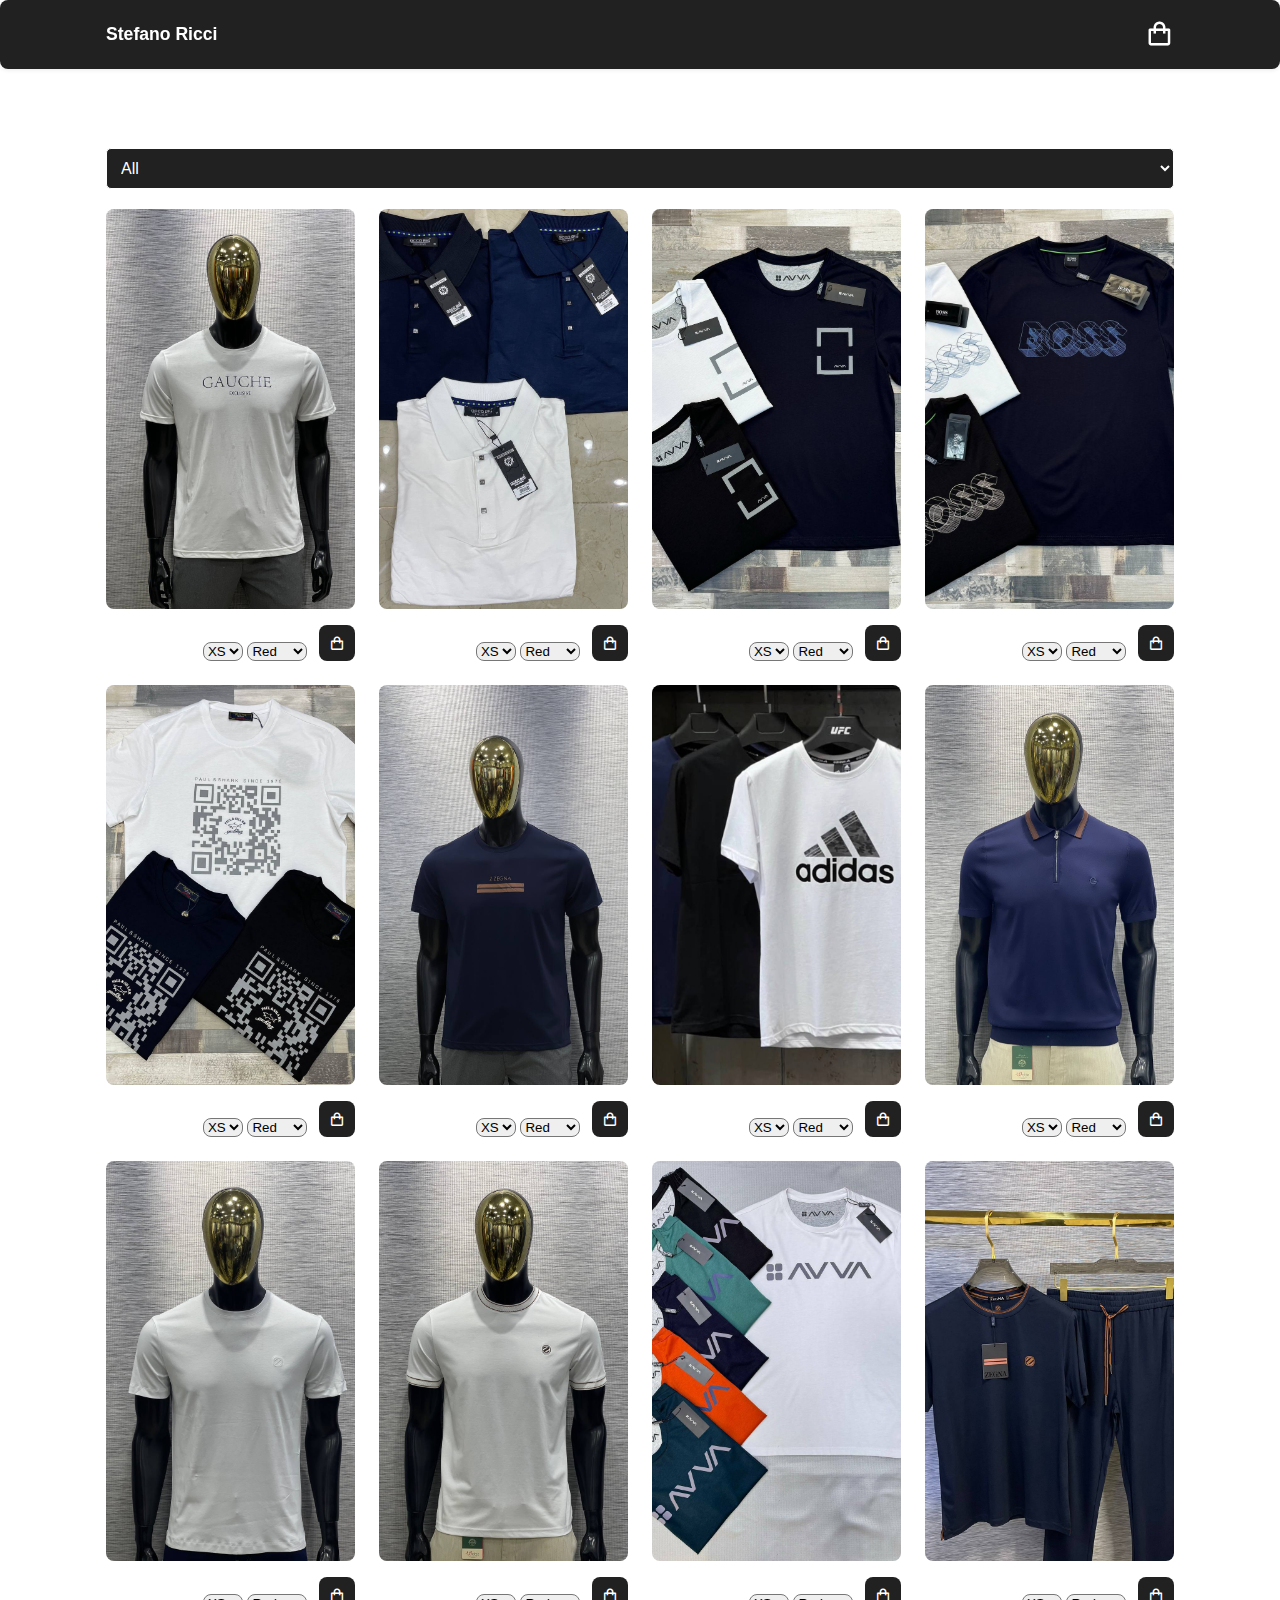
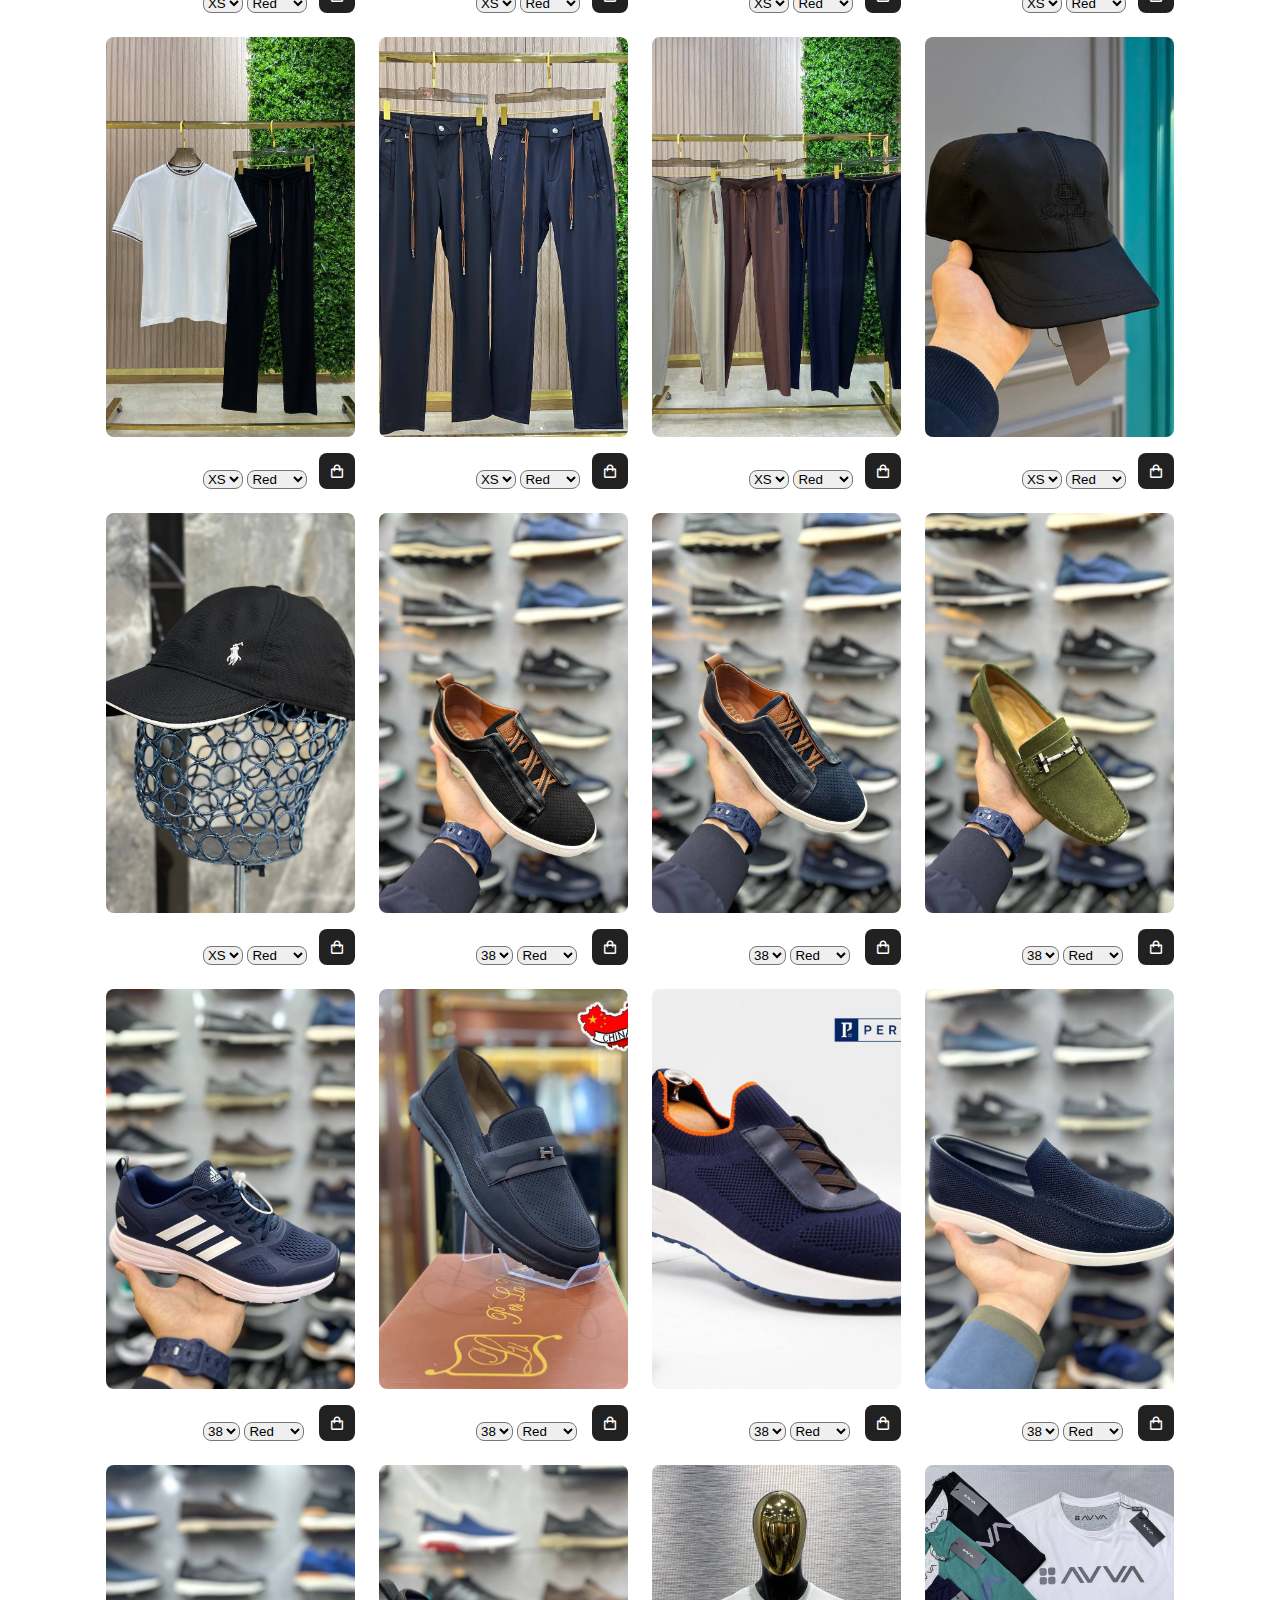
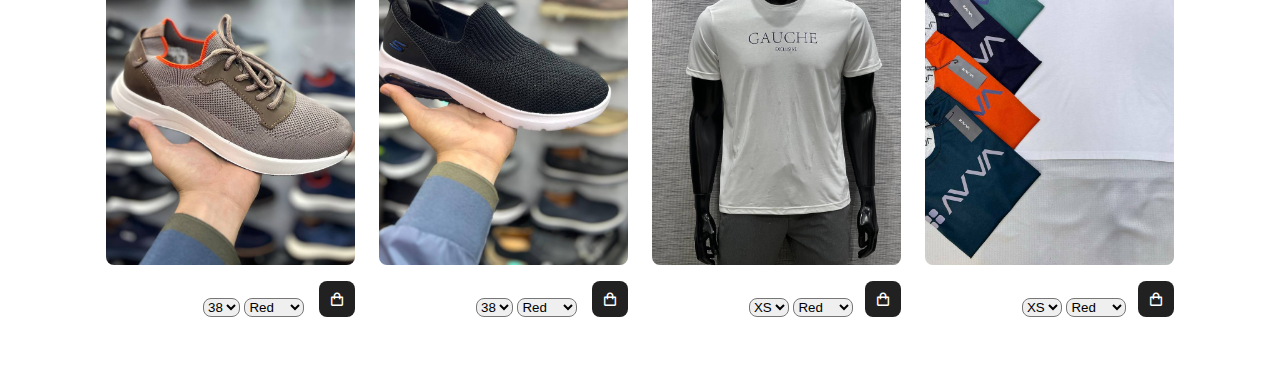
==== index.html @ 88006728 "Update index.html" ====
<!DOCTYPE html>
<html lang="en">
<head>
    <meta charset="UTF-8">
    <meta http-equiv="X-UA-Compatible" content="IE=edge">
    <meta name="viewport" content="width=device-width, initial-scale=1.0">
    <title>Интернет магазин</title>
    <link rel="stylesheet" href="css/style.css">
    <link href='https://unpkg.com/boxicons@2.1.4/css/boxicons.min.css' rel='stylesheet'>
</head>
<body>
    <!-- Header -->
    <header>
        <!-- Nav -->
        <div class="nav container">
            <a href="#" class="logo"><b>Stefano Ricci</b></a>
            <!-- Cart-Icon -->
            <i class='bx bx-shopping-bag' id="cart-icon"></i>
            <!-- Cart -->
            <div class="cart">
                <h2 class="cart-title">Sizning Mahsulotlaringiz</h2>
                <!-- Content -->
                <div class="cart-content">

                </div>
                
                <!-- Total -->
                <div class="total">
                    <div class="total-title">Jami: </div>
                    <div class="total-price">sum 0</div>
                </div>
                <!-- Buy button -->
                <!-- Кнопка "Buy Now" -->
                <button class="btn-buy">Sotib olish</button>

                <!-- HTML-элемент для окна с формой заказа -->
                <div class="order-form">
                    <h2>Order Form</h2>
                    <input type="text" id="name" placeholder="Ism">
                    <input type="email" id="email" placeholder="Tel. nomer">
                    <input type="text" id="address" placeholder="Manzil">
                    <button id="submit-order">Buyurtma berish</button>
                    <button id="close-form">Yopish</button>
                </div>

                <!-- Cart close -->
                <i class='bx bx-x' id="close-cart"></i>
            </div>
        </div>
    </header>
    <!--  Shop  -->
    <section class="shop container">
        <h2 class="section-title">Mahsulotlar</h2>
        <!-- Фильтр товаров -->
        <div class="shop-categories">
            <select id="name-filter">
                <option value="All">All</option>
                <option value="FUTBOLKA">FUTBOLKA</option>
                <option value="DVOYKA">DVOYKA</option>
                <option value="KEPKA">KEPKA</option>
                <option value="TRIKO">TRIKO</option>
                <option value="OBUV">OBUV</option>
                <!-- Add other product names here -->
            </select>
        </div>        
        <!-- Content -->
        <div class="shop-content">
            
            <!-- Box 1 -->
            <div class="product-box" data-name="FUTBOLKA1">
                <img src="img/futbolka1.jpeg" alt="" class="product-img">
                <h2 class="product-title">FUTBOLKA</h2>
                <span class="price">sum 200.000</span>
                <!-- Выбор размера -->
                <select class="size-selector">
                    <option value="XS">XS</option>
                    <option value="S">S</option>
                    <option value="M">M</option>
                    <option value="L">L</option>
                    <option value="XL">XL</option>
                </select>
                <!-- Выбор цвета -->
                <select class="color-selector">
                    <option value="Red">Red</option>
                    <option value="Blue">Blue</option>
                    <option value="Green">Green</option>
                    <option value="Black">Black</option>
                    <!-- Другие цвета -->
                </select>
                <i class='bx bx-shopping-bag add-cart'></i>
            </div>

            
            <!-- Box 2 -->
            <div class="product-box" data-name="FUTBOLKA2">
                <img src="img/futbolka1.1.jpeg" alt="" class="product-img">
                <h2 class="product-title">FUTBOLKA</h2>
                <span class="price">sum 500.000</span>
                <!-- Выбор размера -->
                <select class="size-selector">
                    <option value="XS">XS</option>
                    <option value="S">S</option>
                    <option value="M">M</option>
                    <option value="L">L</option>
                    <option value="XL">XL</option>
                </select>
                <!-- Выбор цвета -->
                <select class="color-selector">
                    <option value="Red">Red</option>
                    <option value="Blue">Blue</option>
                    <option value="Green">Green</option>
                    <option value="Black">Black</option>
                    <!-- Другие цвета -->
                </select>
                <i class='bx bx-shopping-bag add-cart'></i>
            </div>
       
            <!-- Box 3 -->
            <div class="product-box" data-name="FUTBOLKA3">
                <img src="img/futbolka1.2.jpeg" alt="" class="product-img">
                <h2 class="product-title">FUTBOLKA</h2>
                <span class="price">sum 250.000</span>
                <!-- Выбор размера -->
                <select class="size-selector">
                    <option value="XS">XS</option>
                    <option value="S">S</option>
                    <option value="M">M</option>
                    <option value="L">L</option>
                    <option value="XL">XL</option>
                </select>
                <!-- Выбор цвета -->
                <select class="color-selector">
                    <option value="Red">Red</option>
                    <option value="Blue">Blue</option>
                    <option value="Green">Green</option>
                    <option value="Black">Black</option>
                    <!-- Другие цвета -->
                </select>
                <i class='bx bx-shopping-bag add-cart'></i>
            </div>
          
            <!-- Box 4 -->
            <div class="product-box" data-name="FUTBOLKA4">
                <img src="img/futbolka1.3.jpeg" alt="" class="product-img">
                <h2 class="product-title">FUTBOLKA</h2>
                <span class="price">sum 620.000</span>
                <!-- Выбор размера -->
                <select class="size-selector">
                    <option value="XS">XS</option>
                    <option value="S">S</option>
                    <option value="M">M</option>
                    <option value="L">L</option>
                    <option value="XL">XL</option>
                </select>
                <!-- Выбор цвета -->
                <select class="color-selector">
                    <option value="Red">Red</option>
                    <option value="Blue">Blue</option>
                    <option value="Green">Green</option>
                    <option value="Black">Black</option>
                    <!-- Другие цвета -->
                </select>
                <i class='bx bx-shopping-bag add-cart'></i>
            </div>
      
            <!-- Box 5 -->
            <div class="product-box" data-name="FUTBOLKA5">
                <img src="img/futbolka1.4.jpeg" alt="" class="product-img">
                <h2 class="product-title">FUTBOLKA</h2>
                <span class="price">sum 450.000</span>
                <!-- Выбор размера -->
                <select class="size-selector">
                    <option value="XS">XS</option>
                    <option value="S">S</option>
                    <option value="M">M</option>
                    <option value="L">L</option>
                    <option value="XL">XL</option>
                </select>
                <!-- Выбор цвета -->
                <select class="color-selector">
                    <option value="Red">Red</option>
                    <option value="Blue">Blue</option>
                    <option value="Green">Green</option>
                    <option value="Black">Black</option>
                    <!-- Другие цвета -->
                </select>
                <i class='bx bx-shopping-bag add-cart'></i>
            </div>

            <!-- Box 6 -->
            <div class="product-box" data-name="FUTBOLKA6">
                <img src="img/futbolka1.5.jpeg" alt="" class="product-img">
                <h2 class="product-title">FUTBOLKA</h2>
                <span class="price">sum 250.000</span>
                <!-- Выбор размера -->
                <select class="size-selector">
                    <option value="XS">XS</option>
                    <option value="S">S</option>
                    <option value="M">M</option>
                    <option value="L">L</option>
                    <option value="XL">XL</option>
                </select>
                <!-- Выбор цвета -->
                <select class="color-selector">
                    <option value="Red">Red</option>
                    <option value="Blue">Blue</option>
                    <option value="Green">Green</option>
                    <option value="Black">Black</option>
                    <!-- Другие цвета -->
                </select>
                <i class='bx bx-shopping-bag add-cart'></i>
            </div>

            <!-- Box 7 -->
            <div class="product-box" data-name="FUTBOLKA7">
                <img src="img/futbolka1.6.jpeg" alt="" class="product-img">
                <h2 class="product-title">FUTBOLKA</h2>
                <span class="price">sum 250.000</span>
                <!-- Выбор размера -->
                <select class="size-selector">
                    <option value="XS">XS</option>
                    <option value="S">S</option>
                    <option value="M">M</option>
                    <option value="L">L</option>
                    <option value="XL">XL</option>
                </select>
                <!-- Выбор цвета -->
                <select class="color-selector">
                    <option value="Red">Red</option>
                    <option value="Blue">Blue</option>
                    <option value="Green">Green</option>
                    <option value="Black">Black</option>
                    <!-- Другие цвета -->
                </select>
                <i class='bx bx-shopping-bag add-cart'></i>
            </div>

            <!-- Box 8 -->
            <div class="product-box" data-name="FUTBOLKA8">
                <img src="img/futbolka1.7.jpeg" alt="" class="product-img">
                <h2 class="product-title">FUTBOLKA</h2>
                <span class="price">sum 250.000</span>
                <!-- Выбор размера -->
                <select class="size-selector">
                    <option value="XS">XS</option>
                    <option value="S">S</option>
                    <option value="M">M</option>
                    <option value="L">L</option>
                    <option value="XL">XL</option>
                </select>
                <!-- Выбор цвета -->
                <select class="color-selector">
                    <option value="Red">Red</option>
                    <option value="Blue">Blue</option>
                    <option value="Green">Green</option>
                    <option value="Black">Black</option>
                    <!-- Другие цвета -->
                </select>
                <i class='bx bx-shopping-bag add-cart'></i>
            </div>
            
            <!-- Box 9 -->
            <div class="product-box" data-name="FUTBOLKA9">
                <img src="img/futbolka1.8.jpeg" alt="" class="product-img">
                <h2 class="product-title">DVOYKA</h2>
                <span class="price">sum 250.000</span>
                <!-- Выбор размера -->
                <select class="size-selector">
                    <option value="XS">XS</option>
                    <option value="S">S</option>
                    <option value="M">M</option>
                    <option value="L">L</option>
                    <option value="XL">XL</option>
                </select>
                <!-- Выбор цвета -->
                <select class="color-selector">
                    <option value="Red">Red</option>
                    <option value="Blue">Blue</option>
                    <option value="Green">Green</option>
                    <option value="Black">Black</option>
                    <!-- Другие цвета -->
                </select>
                <i class='bx bx-shopping-bag add-cart'></i>
            </div>
            
            <!-- Box 10 -->
            <div class="product-box" data-name="FUTBOLKA10">
                <img src="img/futbolka1.9.jpeg" alt="" class="product-img">
                <h2 class="product-title">FUTBOLKA</h2>
                <span class="price">sum 250.000</span>
                <!-- Выбор размера -->
                <select class="size-selector">
                    <option value="XS">XS</option>
                    <option value="S">S</option>
                    <option value="M">M</option>
                    <option value="L">L</option>
                    <option value="XL">XL</option>
                </select>
                <!-- Выбор цвета -->
                <select class="color-selector">
                    <option value="Red">Red</option>
                    <option value="Blue">Blue</option>
                    <option value="Green">Green</option>
                    <option value="Black">Black</option>
                    <!-- Другие цвета -->
                </select>
                <i class='bx bx-shopping-bag add-cart'></i>
            </div>
            
            <!-- Box 11 -->
            <div class="product-box" data-name="FUTBOLKA11">
                <img src="img/futbolka10.jpeg" alt="" class="product-img">
                <h2 class="product-title">FUTBOLKA</h2>
                <span class="price">sum 250.000</span>
                <!-- Выбор размера -->
                <select class="size-selector">
                    <option value="XS">XS</option>
                    <option value="S">S</option>
                    <option value="M">M</option>
                    <option value="L">L</option>
                    <option value="XL">XL</option>
                </select>
                <!-- Выбор цвета -->
                <select class="color-selector">
                    <option value="Red">Red</option>
                    <option value="Blue">Blue</option>
                    <option value="Green">Green</option>
                    <option value="Black">Black</option>
                    <!-- Другие цвета -->
                </select>
                <i class='bx bx-shopping-bag add-cart'></i>
            </div>
            
            <!-- Box 12 -->
            <div class="product-box" data-name="DVOYKA1">
                <img src="img/dvoyka1.1.jpeg" alt="" class="product-img">
                <h2 class="product-title">DVOYKA</h2>
                <span class="price">sum 250.000</span>
                <!-- Выбор размера -->
                <select class="size-selector">
                    <option value="XS">XS</option>
                    <option value="S">S</option>
                    <option value="M">M</option>
                    <option value="L">L</option>
                    <option value="XL">XL</option>
                </select>
                <!-- Выбор цвета -->
                <select class="color-selector">
                    <option value="Red">Red</option>
                    <option value="Blue">Blue</option>
                    <option value="Green">Green</option>
                    <option value="Black">Black</option>
                    <!-- Другие цвета -->
                </select>
                <i class='bx bx-shopping-bag add-cart'></i>
            </div>
            
            <!-- Box 13 -->
            <div class="product-box" data-name="DVOYKA2">
                <img src="img/dvoyka1.jpeg" alt="" class="product-img">
                <h2 class="product-title">DVOYKA</h2>
                <span class="price">sum 250.000</span>
                <!-- Выбор размера -->
                <select class="size-selector">
                    <option value="XS">XS</option>
                    <option value="S">S</option>
                    <option value="M">M</option>
                    <option value="L">L</option>
                    <option value="XL">XL</option>
                </select>
                <!-- Выбор цвета -->
                <select class="color-selector">
                    <option value="Red">Red</option>
                    <option value="Blue">Blue</option>
                    <option value="Green">Green</option>
                    <option value="Black">Black</option>
                    <!-- Другие цвета -->
                </select>
                <i class='bx bx-shopping-bag add-cart'></i>
            </div>
            
            <!-- Box 14 -->
            <div class="product-box" data-name="TRIKO1">
                <img src="img/triko1.1.jpeg" alt="" class="product-img">
                <h2 class="product-title">TRIKO</h2>
                <span class="price">sum 250.000</span>
                <!-- Выбор размера -->
                <select class="size-selector">
                    <option value="XS">XS</option>
                    <option value="S">S</option>
                    <option value="M">M</option>
                    <option value="L">L</option>
                    <option value="XL">XL</option>
                </select>
                <!-- Выбор цвета -->
                <select class="color-selector">
                    <option value="Red">Red</option>
                    <option value="Blue">Blue</option>
                    <option value="Green">Green</option>
                    <option value="Black">Black</option>
                    <!-- Другие цвета -->
                </select>
                <i class='bx bx-shopping-bag add-cart'></i>
            </div>
            
            <!-- Box 15 -->
            <div class="product-box" data-name="TRIKO2">
                <img src="img/triko1.jpeg" alt="" class="product-img">
                <h2 class="product-title">TRIKO</h2>
                <span class="price">sum 250.000</span>
                <!-- Выбор размера -->
                <select class="size-selector">
                    <option value="XS">XS</option>
                    <option value="S">S</option>
                    <option value="M">M</option>
                    <option value="L">L</option>
                    <option value="XL">XL</option>
                </select>
                <!-- Выбор цвета -->
                <select class="color-selector">
                    <option value="Red">Red</option>
                    <option value="Blue">Blue</option>
                    <option value="Green">Green</option>
                    <option value="Black">Black</option>
                    <!-- Другие цвета -->
                </select>
                <i class='bx bx-shopping-bag add-cart'></i>
            </div>
            
            <!-- Box 16 -->
            <div class="product-box" data-name="KEPKA1">
                <img src="img/kepka1.1.jpeg" alt="" class="product-img">
                <h2 class="product-title">KEPKA</h2>
                <span class="price">sum 250.000</span>
                <!-- Выбор размера -->
                <select class="size-selector">
                    <option value="XS">XS</option>
                    <option value="S">S</option>
                    <option value="M">M</option>
                    <option value="L">L</option>
                    <option value="XL">XL</option>
                </select>
                <!-- Выбор цвета -->
                <select class="color-selector">
                    <option value="Red">Red</option>
                    <option value="Blue">Blue</option>
                    <option value="Green">Green</option>
                    <option value="Black">Black</option>
                    <!-- Другие цвета -->
                </select>
                <i class='bx bx-shopping-bag add-cart'></i>
            </div>
            
            <!-- Box 17 -->
            <div class="product-box" data-name="KEPKA2">
                <img src="img/kepka1.jpeg" alt="" class="product-img">
                <h2 class="product-title">KEPKA</h2>
                <span class="price">sum 250.000</span>
                <!-- Выбор размера -->
                <select class="size-selector">
                    <option value="XS">XS</option>
                    <option value="S">S</option>
                    <option value="M">M</option>
                    <option value="L">L</option>
                    <option value="XL">XL</option>
                </select>
                <!-- Выбор цвета -->
                <select class="color-selector">
                    <option value="Red">Red</option>
                    <option value="Blue">Blue</option>
                    <option value="Green">Green</option>
                    <option value="Black">Black</option>
                    <!-- Другие цвета -->
                </select>
                <i class='bx bx-shopping-bag add-cart'></i>
            </div>

            <!-- Box 18 -->
            <div class="product-box" data-name="OBUV1">
                <img src="img/obuv1.1.jpeg" alt="" class="product-img">
                <h2 class="product-title">OBUV</h2>
                <span class="price">sum 250.000</span>
                <!-- Выбор размера -->
                <select class="size-selector">
                    <option value="XS">38</option>
                    <option value="S">39</option>
                    <option value="M">40</option>
                    <option value="L">42</option>
                    <option value="XL">41</option>
                </select>
                <!-- Выбор цвета -->
                <select class="color-selector">
                    <option value="Red">Red</option>
                    <option value="Blue">Blue</option>
                    <option value="Green">Green</option>
                    <option value="Black">Black</option>
                    <!-- Другие цвета -->
                </select>
                <i class='bx bx-shopping-bag add-cart'></i>
            </div>

            <!-- Box 19 -->
            <div class="product-box" data-name="OBUV2">
                <img src="img/obuv1.2.jpeg" alt="" class="product-img">
                <h2 class="product-title">OBUV</h2>
                <span class="price">sum 250.000</span>
                <!-- Выбор размера -->
                <select class="size-selector">
                    <option value="XS">38</option>
                    <option value="S">39</option>
                    <option value="M">40</option>
                    <option value="L">42</option>
                    <option value="XL">41</option>
                </select>
                <!-- Выбор цвета -->
                <select class="color-selector">
                    <option value="Red">Red</option>
                    <option value="Blue">Blue</option>
                    <option value="Green">Green</option>
                    <option value="Black">Black</option>
                    <!-- Другие цвета -->
                </select>
                <i class='bx bx-shopping-bag add-cart'></i>
            </div>

            <!-- Box 20 -->
            <div class="product-box" data-name="OBUV3">
                <img src="img/obuv1.3.jpeg" alt="" class="product-img">
                <h2 class="product-title">OBUV</h2>
                <span class="price">sum 250.000</span>
                <!-- Выбор размера -->
                <select class="size-selector">
                    <option value="XS">38</option>
                    <option value="S">39</option>
                    <option value="M">40</option>
                    <option value="L">42</option>
                    <option value="XL">41</option>
                </select>
                <!-- Выбор цвета -->
                <select class="color-selector">
                    <option value="Red">Red</option>
                    <option value="Blue">Blue</option>
                    <option value="Green">Green</option>
                    <option value="Black">Black</option>
                    <!-- Другие цвета -->
                </select>
                <i class='bx bx-shopping-bag add-cart'></i>
            </div>

            <!-- Box 21 -->
            <div class="product-box" data-name="OBUV4">
                <img src="img/obuv1.4.jpeg" alt="" class="product-img">
                <h2 class="product-title">OBUV</h2>
                <span class="price">sum 250.000</span>
                <!-- Выбор размера -->
                <select class="size-selector">
                    <option value="XS">38</option>
                    <option value="S">39</option>
                    <option value="M">40</option>
                    <option value="L">42</option>
                    <option value="XL">41</option>
                </select>
                <!-- Выбор цвета -->
                <select class="color-selector">
                    <option value="Red">Red</option>
                    <option value="Blue">Blue</option>
                    <option value="Green">Green</option>
                    <option value="Black">Black</option>
                    <!-- Другие цвета -->
                </select>
                <i class='bx bx-shopping-bag add-cart'></i>
            </div>

            <!-- Box 22 -->
            <div class="product-box" data-name="OBUV5">
                <img src="img/obuv1.5.jpeg" alt="" class="product-img">
                <h2 class="product-title">OBUV</h2>
                <span class="price">sum 250.000</span>
                <!-- Выбор размера -->
                <select class="size-selector">
                    <option value="XS">38</option>
                    <option value="S">39</option>
                    <option value="M">40</option>
                    <option value="L">42</option>
                    <option value="XL">41</option>
                </select>
                <!-- Выбор цвета -->
                <select class="color-selector">
                    <option value="Red">Red</option>
                    <option value="Blue">Blue</option>
                    <option value="Green">Green</option>
                    <option value="Black">Black</option>
                    <!-- Другие цвета -->
                </select>
                <i class='bx bx-shopping-bag add-cart'></i>
            </div>

            <!-- Box 23 -->
            <div class="product-box" data-name="OBUV6">
                <img src="img/obuv1.6.jpeg" alt="" class="product-img">
                <h2 class="product-title">OBUV</h2>
                <span class="price">sum 250.000</span>
                <!-- Выбор размера -->
                <select class="size-selector">
                    <option value="XS">38</option>
                    <option value="S">39</option>
                    <option value="M">40</option>
                    <option value="L">42</option>
                    <option value="XL">41</option>
                </select>
                <!-- Выбор цвета -->
                <select class="color-selector">
                    <option value="Red">Red</option>
                    <option value="Blue">Blue</option>
                    <option value="Green">Green</option>
                    <option value="Black">Black</option>
                    <!-- Другие цвета -->
                </select>
                <i class='bx bx-shopping-bag add-cart'></i>
            </div>

            <!-- Box 24 -->
            <div class="product-box" data-name="OBUV7">
                <img src="img/obuv1.7.jpeg" alt="" class="product-img">
                <h2 class="product-title">OBUV</h2>
                <span class="price">sum 250.000</span>
                <!-- Выбор размера -->
                <select class="size-selector">
                    <option value="XS">38</option>
                    <option value="S">39</option>
                    <option value="M">40</option>
                    <option value="L">42</option>
                    <option value="XL">41</option>
                </select>
                <!-- Выбор цвета -->
                <select class="color-selector">
                    <option value="Red">Red</option>
                    <option value="Blue">Blue</option>
                    <option value="Green">Green</option>
                    <option value="Black">Black</option>
                    <!-- Другие цвета -->
                </select>
                <i class='bx bx-shopping-bag add-cart'></i>
            </div>

            <!-- Box 25 -->
            <div class="product-box" data-name="OBUV8">
                <img src="img/obuv1.8.jpeg" alt="" class="product-img">
                <h2 class="product-title">OBUV</h2>
                <span class="price">sum 250.000</span>
                <!-- Выбор размера -->
                <select class="size-selector">
                    <option value="XS">38</option>
                    <option value="S">39</option>
                    <option value="M">40</option>
                    <option value="L">42</option>
                    <option value="XL">41</option>
                </select>
                <!-- Выбор цвета -->
                <select class="color-selector">
                    <option value="Red">Red</option>
                    <option value="Blue">Blue</option>
                    <option value="Green">Green</option>
                    <option value="Black">Black</option>
                    <!-- Другие цвета -->
                </select>
                <i class='bx bx-shopping-bag add-cart'></i>
            </div>

            <!-- Box 26 -->
            <div class="product-box" data-name="OBUV9">
                <img src="img/obuv1.9.jpeg" alt="" class="product-img">
                <h2 class="product-title">OBUV</h2>
                <span class="price">sum 250.000</span>
                <!-- Выбор размера -->
                <select class="size-selector">
                    <option value="XS">38</option>
                    <option value="S">39</option>
                    <option value="M">40</option>
                    <option value="L">42</option>
                    <option value="XL">41</option>
                </select>
                <!-- Выбор цвета -->
                <select class="color-selector">
                    <option value="Red">Red</option>
                    <option value="Blue">Blue</option>
                    <option value="Green">Green</option>
                    <option value="Black">Black</option>
                    <!-- Другие цвета -->
                </select>
                <i class='bx bx-shopping-bag add-cart'></i>
            </div>

            <!-- Box 27 -->
            <div class="product-box" data-name="FUTBOLKA11">
                <img src="img/futbolka1.jpeg" alt="" class="product-img">
                <h2 class="product-title">FUTBOLKA</h2>
                <span class="price">sum 250.000</span>
                <!-- Выбор размера -->
                <select class="size-selector">
                    <option value="XS">XS</option>
                    <option value="S">S</option>
                    <option value="M">M</option>
                    <option value="L">L</option>
                    <option value="XL">XL</option>
                </select>
                <!-- Выбор цвета -->
                <select class="color-selector">
                    <option value="Red">Red</option>
                    <option value="Blue">Blue</option>
                    <option value="Green">Green</option>
                    <option value="Black">Black</option>
                    <!-- Другие цвета -->
                </select>
                <i class='bx bx-shopping-bag add-cart'></i>
            </div>

            <!-- Box 28 -->
            <div class="product-box" data-name="FUTBOLKA12">
                <img src="img/futbolka10.jpeg" alt="" class="product-img">
                <h2 class="product-title">FUTBOLKA</h2>
                <span class="price">sum 250.000</span>
                <!-- Выбор размера -->
                <select class="size-selector">
                    <option value="XS">XS</option>
                    <option value="S">S</option>
                    <option value="M">M</option>
                    <option value="L">L</option>
                    <option value="XL">XL</option>
                </select>
                <!-- Выбор цвета -->
                <select class="color-selector">
                    <option value="Red">Red</option>
                    <option value="Blue">Blue</option>
                    <option value="Green">Green</option>
                    <option value="Black">Black</option>
                    <!-- Другие цвета -->
                </select>
                <i class='bx bx-shopping-bag add-cart'></i>
            </div>
   
        </div>
    </section>

    <script src="https://telegram.org/js/telegram-web-app.js"></script>

    <!-- Link To JS -->
    <script src="main.js"></script>

</body>
</html>
---- css/style.css ----
* {
    font-family: Arial, Helvetica, sans-serif;
    margin: 0;
    padding: 0;
    scroll-padding-top: 2rem;
    scroll-behavior: smooth;
    box-sizing: border-box;
    list-style: none;
    text-decoration: none;
    border-radius: 8px;
}

:root {
    --tg-theme-button-color: #aaaaaa;
    --tg-theme-text-color: #ffffff;
    --tg-theme-bg-color: #212121;
}

img {
    max-width: 100%;
}
.shop-content img {
    width: 100%; /* Ширина занимает всю доступную ширину блока */
    height: 400px; /* Задаем фиксированную высоту, например, 200px */
    object-fit: cover; /* Обрезаем изображения по размеру блока */
}

body {
    color: var(--tg-theme-text-color);
}

.container {
    max-width: 1068px;
    margin: auto;
    width: 100%;
}

section {
    padding: 4rem 0 3rem;
}

/* Header */
header {
    position: fixed;
    top: 0;
    left: 0;
    width: 100%;
    background: var(--tg-theme-bg-color);
    box-shadow: 0 1px 4px hsl(0 4% 15% / 10%);
    z-index: 100;
}

.nav {
    display: flex;
    align-items: center;
    justify-content: space-between;
    padding: 20px 0;
}

.logo {
    font-size: 1.1rem;
    color: var(--tg-theme-text-color);
    font-weight: 400;
}

#cart-icon {
    font-size: 1.8rem;
    cursor: pointer;
}

/* Cart */
.cart {
    position: fixed;
    top: 0;
    right: -100%;
    width: 360px;
    min-height: 100vh;
    padding: 20px;
    background: var(--tg-theme-bg-color);
    box-shadow: -2px 0 4px hsl(0 4% 15% / 10%);
    transition: 0.3s;
    overflow-x: scroll;
}

/* Стили для скроллбара */
.cart-content {
    max-height: 500px; /* Максимальная высота для отображения скролла */
    /* Показывать вертикальный скролл при необходимости */
    overflow-y: scroll; 
    /* Скрытие стандартного скроллбара */
    scrollbar-width: none; /* Устанавливаем тонкий скроллбар */
    -ms-overflow-style: none; /* Устанавливаем стиль скроллбара для IE/Edge */
}

/* Стили для скроллбара в веб-китах (Chrome, Safari) */
.cart-content::-webkit-scrollbar {
    width: 5px; /* Устанавливаем ширину скроллбара */
}

/* Стили для трека скроллбара в веб-китах */
.cart-content::-webkit-scrollbar-track {
    background: transparent; /* Устанавливаем прозрачный фон для трека скроллбара */
}

/* Стили для ползунка скроллбара в веб-китах */
.cart-content::-webkit-scrollbar-thumb {
    background-color: var(--tg-theme-bg-color); /* Цвет ползунка скроллбара */
    border-radius: 8px; /* Радиус скругления углов ползунка */
}


.cart.active {
    right: 0;
}

.cart-title {
    text-align: center;
    font-size: 1.5rem;
    font-weight: 600;
    margin-top: 2rem;
    border-bottom: 1px solid var(--tg-theme-text-color);
    padding-bottom: 0.5rem;
}

.cart-box {
    display: grid;
    grid-template-columns: 40% 50% 18%;
    align-items: center;
    gap: 1rem;
    margin-top: 1rem;
    margin-right: 3rem;
}

.cart-img {
    width: 100px;
    height: 100px;
    object-fit: contain;
}

.detail-box {
    display: grid;
    row-gap: 0.5rem;
}

.cart-product-title {
    font-size: 1rem;
    text-transform: uppercase;
}

.cart-price {
    font-weight: 500;
}

.cart-quantity {
    border: 1px solid var(--tg-theme-text-color);
    border-radius: 8px;
    outline-color: var(--tg-theme-button-color);
    width: 2.4rem;
    text-align: center;
    font-size: 1rem;
}

.cart-remove {
    font-size: 24px;
    color: var(--tg-theme-text-color);
    cursor: pointer;
}

.total {
    display: flex;
    justify-content: flex-end;
    margin-top: 1.5rem;
    border-top: 1px solid var(--tg-theme-text-color);
    padding-right: 0.5rem;
    padding-top: 0.5rem;
}

.total-title {
    font-size: 1rem;
    font-weight: 600;
}

.total-price {
    margin-left: 0.5rem;
}

.btn-buy {
    display: flex;
    margin: 1.5rem auto 0 auto;
    padding: 12px 20px;
    border: 1 solid var(--tg-theme-button-color);
    background: var(--tg-theme-button-color);
    color: var(--tg-theme-text-color);
    font-size: 1rem;
    font-weight: 500;
    cursor: pointer;
    border-radius: 8px;
}

.btn-buy:hover {
    background: var(--tg-theme-bg-color);
}

#close-cart {
    position: absolute;
    top: 1rem;
    right: 0.8rem;
    font-size: 2rem;
    color: var(--tg-theme-text-color);
    cursor: pointer;
}

.section-title {
    color: var(--tg-theme-text-color);
    font-size: 1.5rem;
    font-weight: 600;
    text-align: center;
    margin-bottom: 1.5rem;
}

.shop {
    margin-top: 2rem;
}

.shop-container img {
    width: 100%;
    height: 300px;
    object-fit: cover;
}
.shop-categories {
    margin-bottom: 20px;
}

.shop-categories select {
    padding: 10px;
    font-size: 16px;
    border: 1px solid var(--tg-theme-text-color);
    border-radius: 5px;
    background-color: var(--tg-theme-bg-color);
    color: var(--tg-theme-text-color);
    outline: none;
    width: 100%;
}

.shop-categories select:hover,
.shop-categories select:focus {
    border-color: var(--tg-theme-text-color);
}


/* Shop Content */
.shop-content {
    display: grid;
    grid-template-columns: repeat(auto-fit, minmax(220px, auto));
    gap: 1.5rem;
}

.product-box {
    position: relative;
    color: var(--tg-theme-text-color);
}

.product-box:hover {
    border: 1px solid var(--tg-theme-text-color);
    transition: 0.4s;
    border-radius: 8px;
    box-shadow: 0px 0px 10px 0px var(--tg-theme-bg-color);
}

.product-img {
    width: 100%;
    height: auto;
    margin-bottom: 0.5rem;
}

.product-title {
    font-size: 1.1rem;
    font-weight: 600;
    text-transform: uppercase;
}

.price {
    font-weight: 500;
}

.add-cart {
    position: absolute;
    bottom: 0;
    right: 0;
    background: var(--tg-theme-bg-color);
    color: var(--tg-theme-text-color);
    padding: 10px;
    cursor: pointer;
}

.add-cart:hover {
    background: hsl(249, 32%, 17%);
}

/* Order Form */
.order-form {
    display: none;
    width: 90%;
    position: absolute;
    top: 50%;
    left: 50%;
    transform: translate(-50%, -50%);
    background-color: var(--tg-theme-bg-color);
    padding: 20px;
    border-radius: 8px;
    z-index: 101;
    box-shadow: 0 0 10px rgba(0, 0, 0, 0.1);
}

.order-form h2 {
    font-size: 1.5rem;
    font-weight: 600;
    text-align: center;
    margin-bottom: 20px;
}

.order-form input[type="text"],
.order-form input[type="email"],
.order-form button {
    display: block;
    width: 100%;
    padding: 10px;
    margin-bottom: 15px;
    border: 1px solid var(--tg-theme-text-color);
    border-radius: 8px;
    background-color: var(--tg-theme-bg-color);
    color: var(--tg-theme-text-color);
    font-size: 1rem;
    outline: none;
}

.order-form button {
    background-color: var(--tg-theme-button-color);
    color: var(--tg-theme-text-color);
    font-weight: 600;
    cursor: pointer;
}

.order-form button:hover {
    background-color: var(--tg-theme-text-color);
}

/* Для экранов с шириной менее 1080px */
@media only screen and (max-width: 1080px) {
    .nav {
        padding: 15px; /* Пример: уменьшение отступов по бокам */
    }

    /* Пример: изменение количества колонок в магазине */
    .section {
        padding: 3rem 0 2rem;
    }
    .container{
        margin: 0 auto;
        width: 90%;
    }
    .shop{
        margin-top: 2rem !important;
    }
}

/* Для экранов с шириной менее 480px */
@media only screen and (max-width: 400px) {
    .nav{
        padding: 11px;
    }
    .logo{
        font-size: 1rem;
    }
    .cart{
        width: 320px;
    }
    .cart-content {
        overflow-y: auto; /* Скрыть скроллер на мобильных устройствах */
    }
}
@media only screen and (max-width: 360px) {
    .shop{
        margin-top: 1rem !important;
    }
    .cart{
        width: 280px;
    }
}
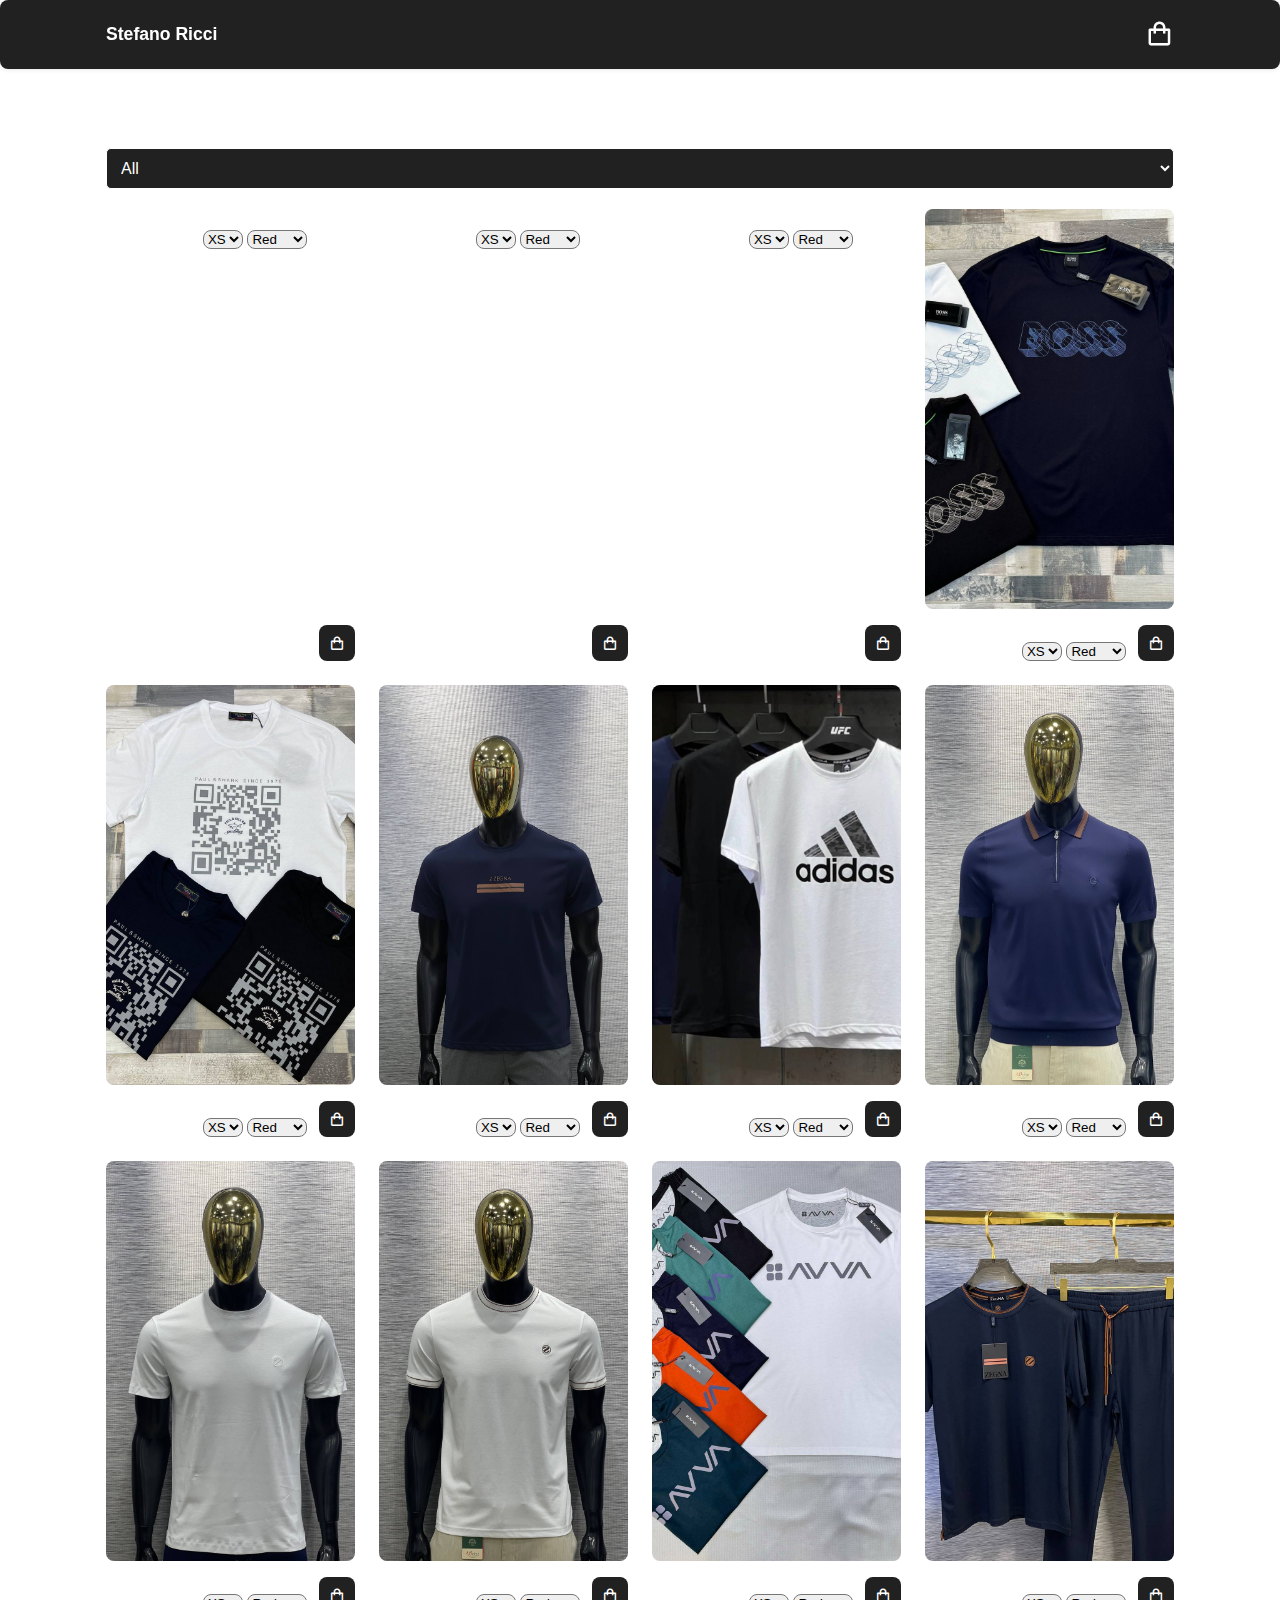
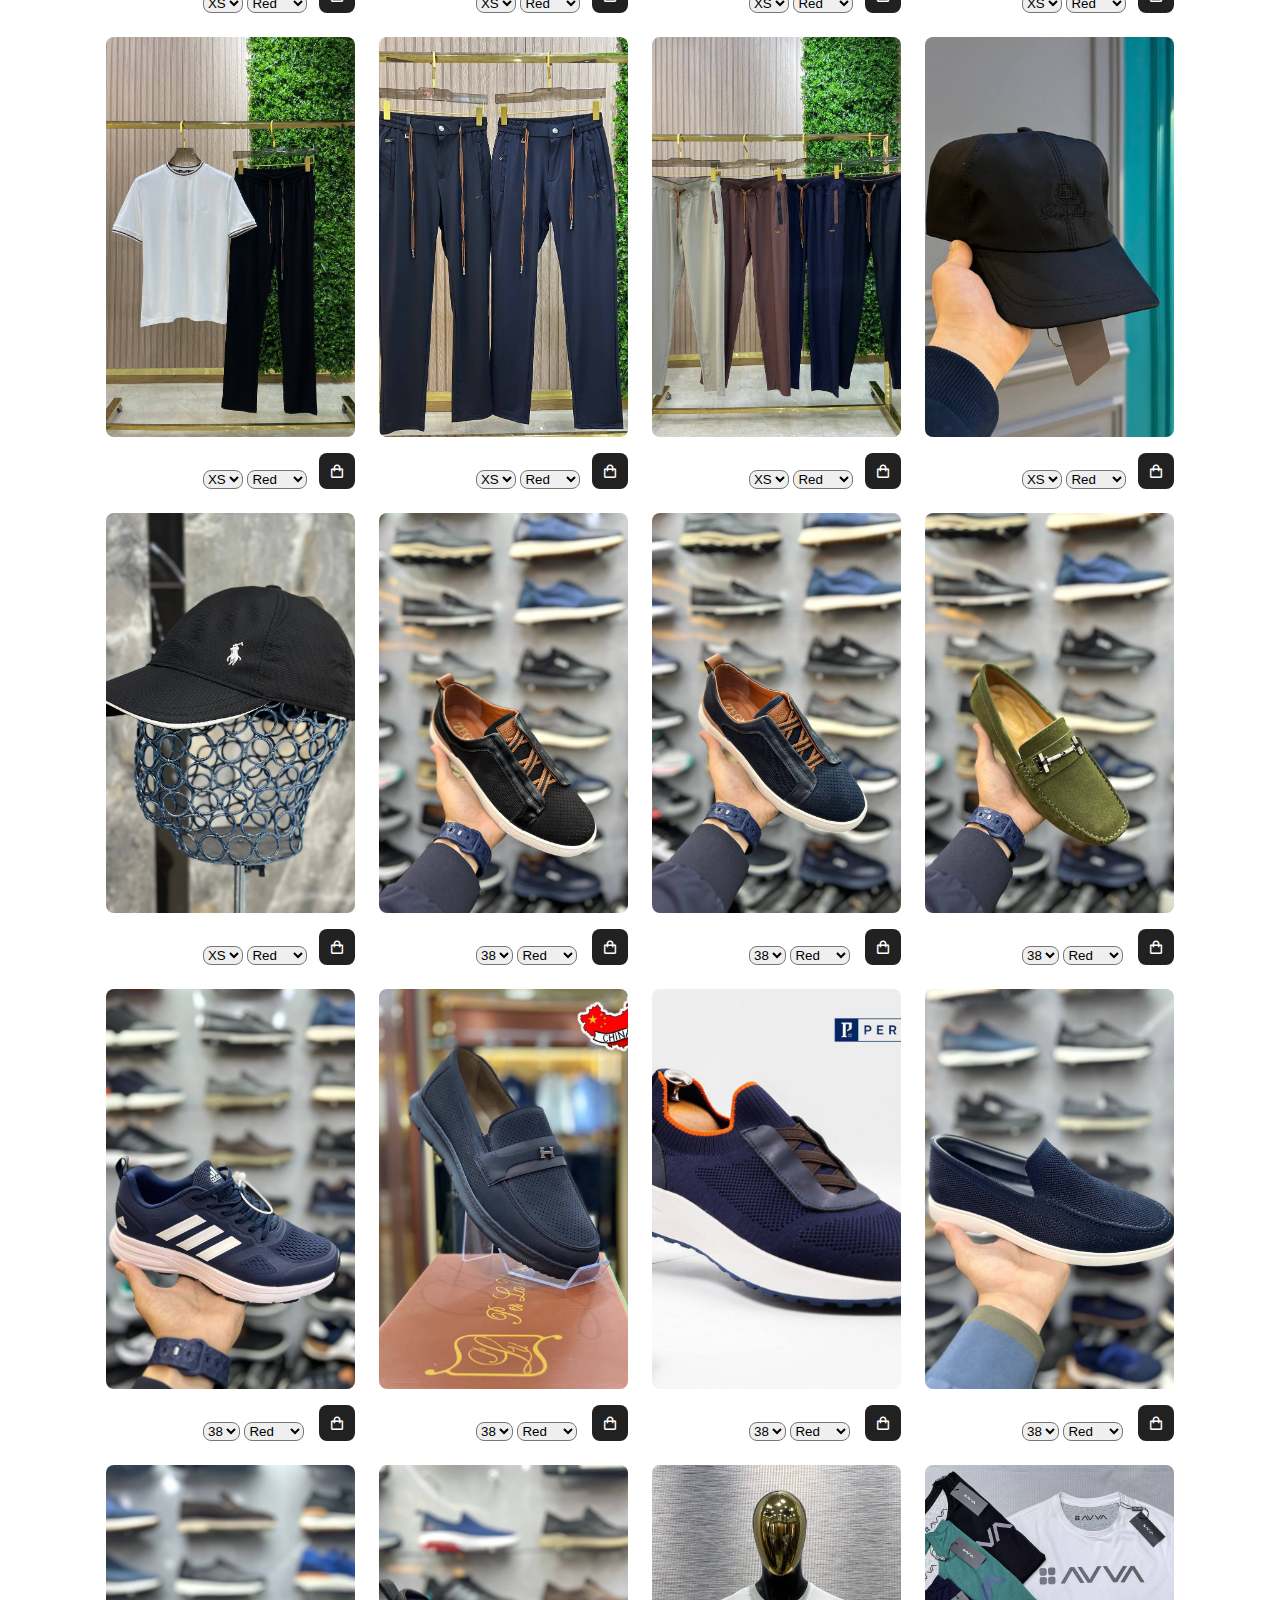
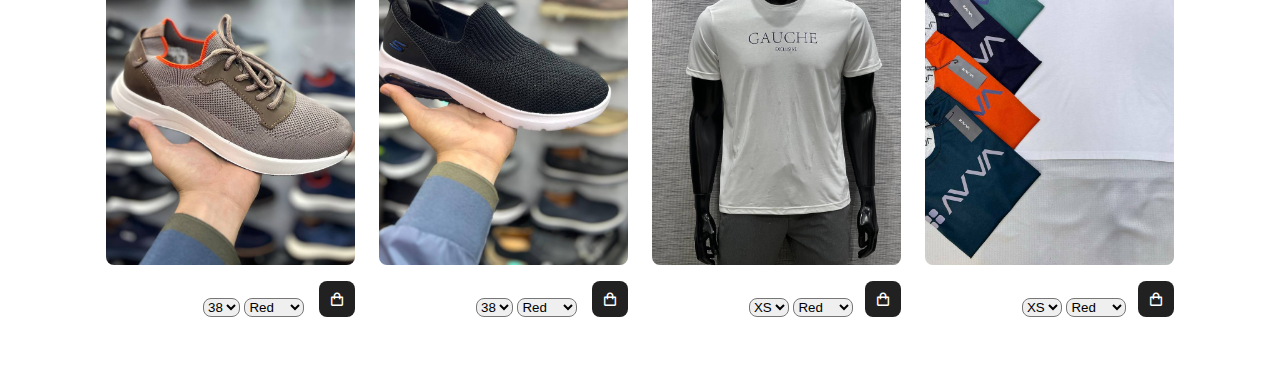
==== commit f45edd97: "Update index.html" ====
--- a/index.html
+++ b/index.html
@@ -67,7 +67,7 @@
         <div class="shop-content">
             
             <!-- Box 1 -->
-            <div class="product-box" data-name="FUTBOLKA1">
+            <div class="product-box" data-name="FUTBOLKA1" data-sku="SKU001>
                 <img src="img/futbolka1.jpeg" alt="" class="product-img">
                 <h2 class="product-title">FUTBOLKA</h2>
                 <span class="price">sum 200.000</span>
@@ -92,7 +92,7 @@
 
             
             <!-- Box 2 -->
-            <div class="product-box" data-name="FUTBOLKA2">
+            <div class="product-box" data-name="FUTBOLKA2" data-sku="SKU002>
                 <img src="img/futbolka1.1.jpeg" alt="" class="product-img">
                 <h2 class="product-title">FUTBOLKA</h2>
                 <span class="price">sum 500.000</span>
@@ -116,7 +116,7 @@
             </div>
        
             <!-- Box 3 -->
-            <div class="product-box" data-name="FUTBOLKA3">
+            <div class="product-box" data-name="FUTBOLKA3" data-sku="SKU003>
                 <img src="img/futbolka1.2.jpeg" alt="" class="product-img">
                 <h2 class="product-title">FUTBOLKA</h2>
                 <span class="price">sum 250.000</span>
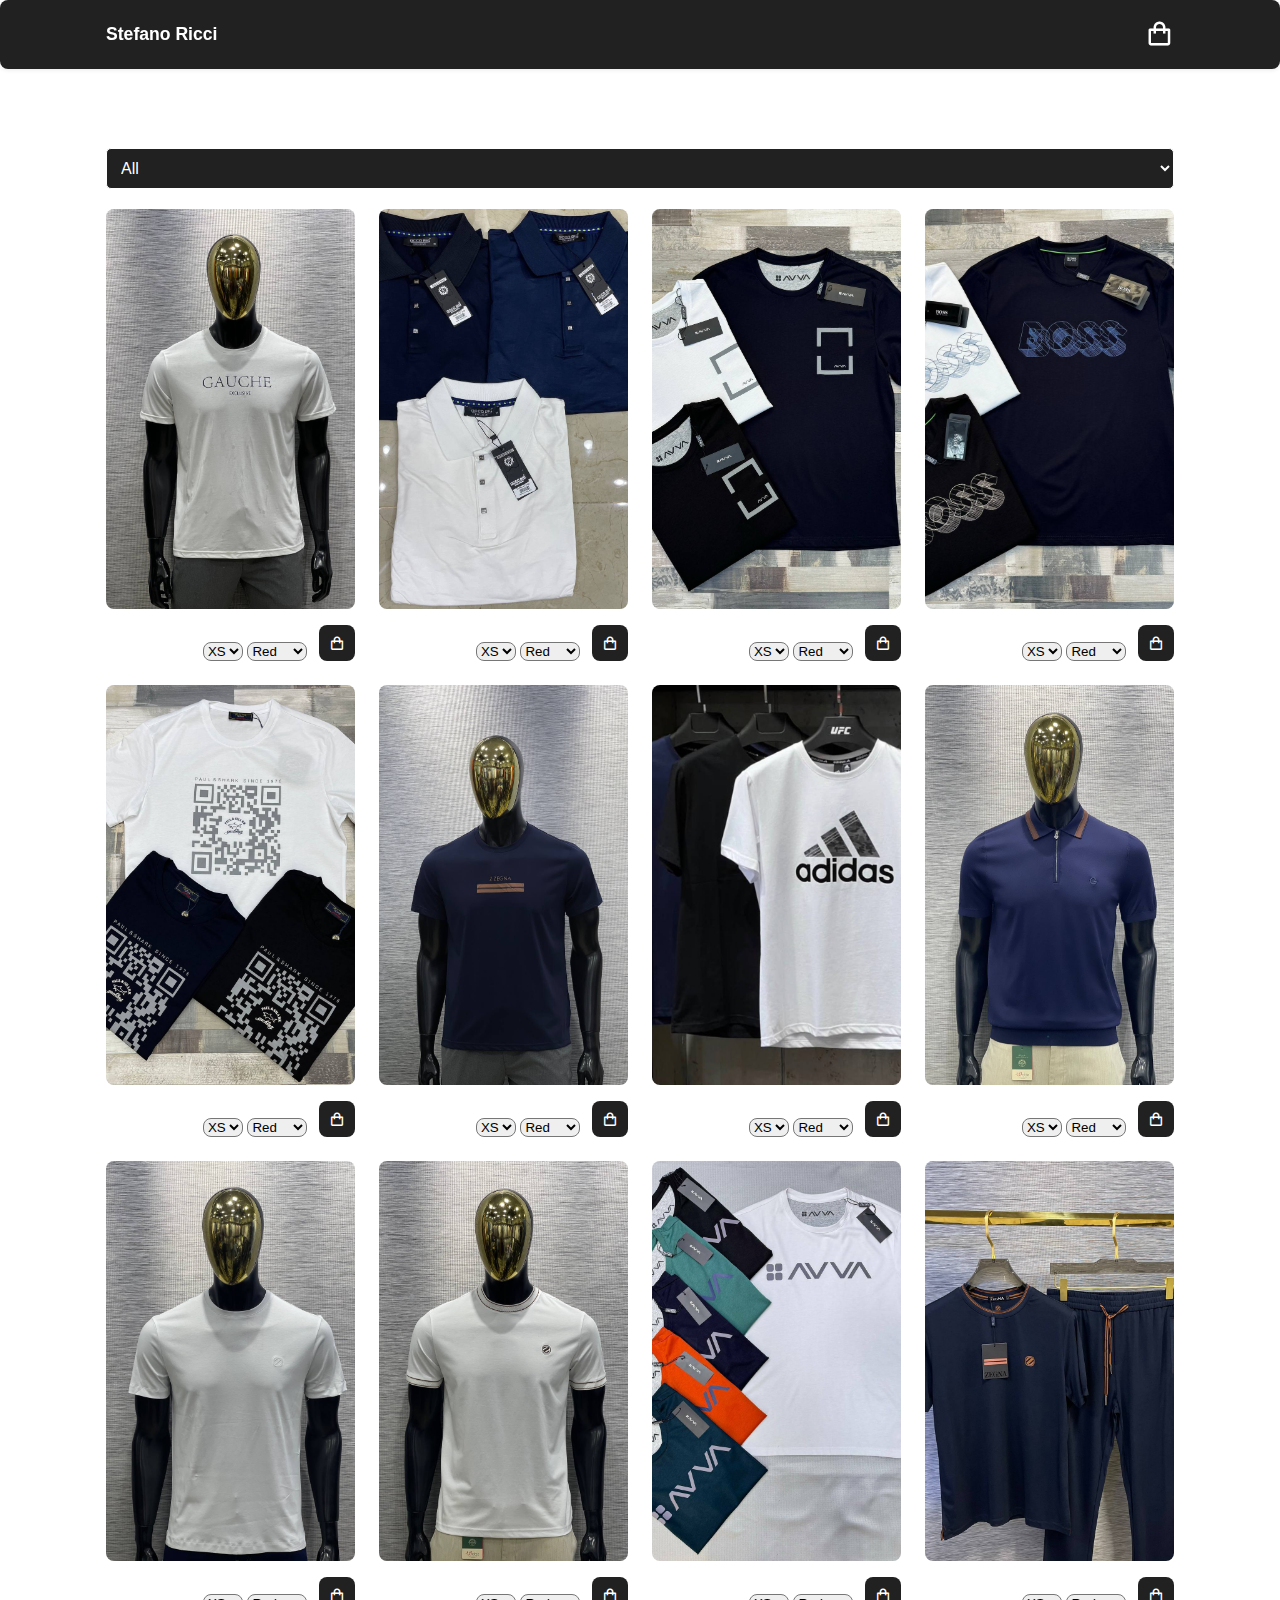
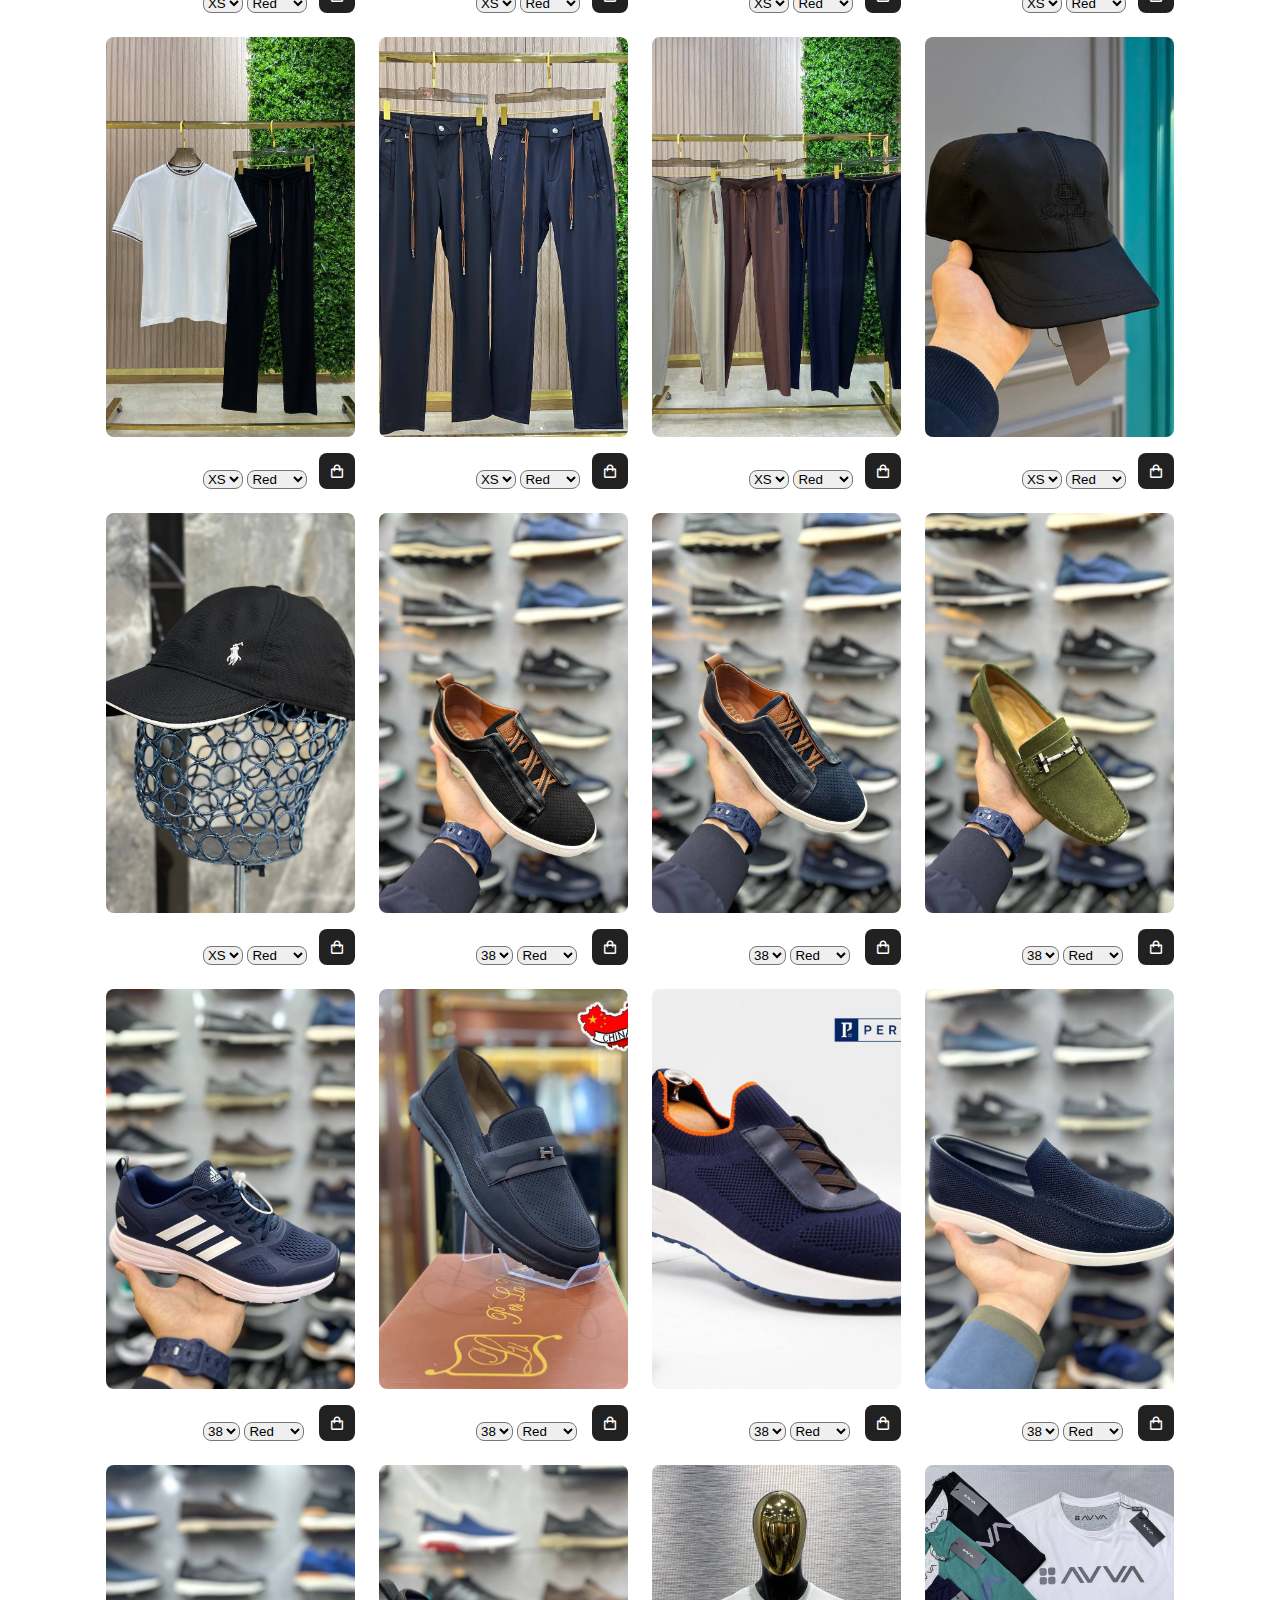
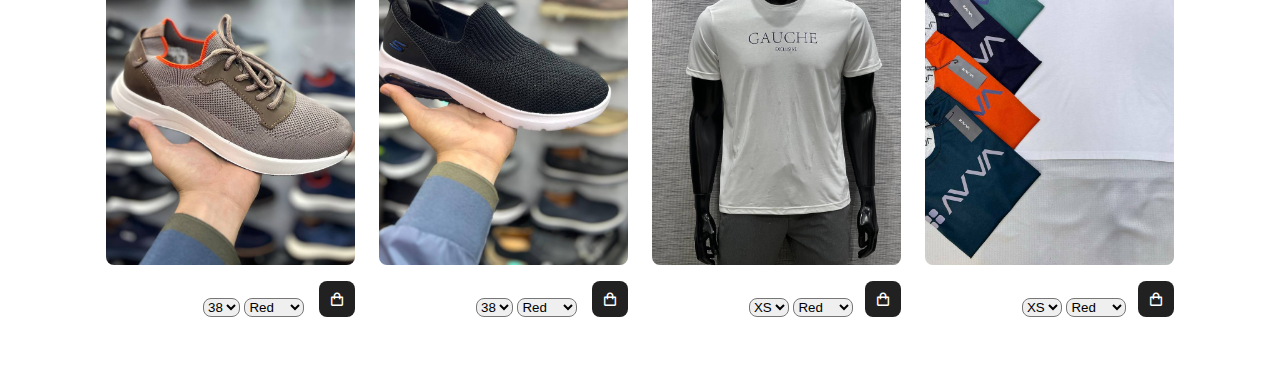
==== commit 23b96aaa: "Update index.html" ====
--- a/index.html
+++ b/index.html
@@ -67,7 +67,7 @@
         <div class="shop-content">
             
             <!-- Box 1 -->
-            <div class="product-box" data-name="FUTBOLKA1" data-sku="SKU001>
+            <div class="product-box" data-name="FUTBOLKA1">
                 <img src="img/futbolka1.jpeg" alt="" class="product-img">
                 <h2 class="product-title">FUTBOLKA</h2>
                 <span class="price">sum 200.000</span>
@@ -92,7 +92,7 @@
 
             
             <!-- Box 2 -->
-            <div class="product-box" data-name="FUTBOLKA2" data-sku="SKU002>
+            <div class="product-box" data-name="FUTBOLKA2">
                 <img src="img/futbolka1.1.jpeg" alt="" class="product-img">
                 <h2 class="product-title">FUTBOLKA</h2>
                 <span class="price">sum 500.000</span>
@@ -116,7 +116,7 @@
             </div>
        
             <!-- Box 3 -->
-            <div class="product-box" data-name="FUTBOLKA3" data-sku="SKU003>
+            <div class="product-box" data-name="FUTBOLKA3">
                 <img src="img/futbolka1.2.jpeg" alt="" class="product-img">
                 <h2 class="product-title">FUTBOLKA</h2>
                 <span class="price">sum 250.000</span>
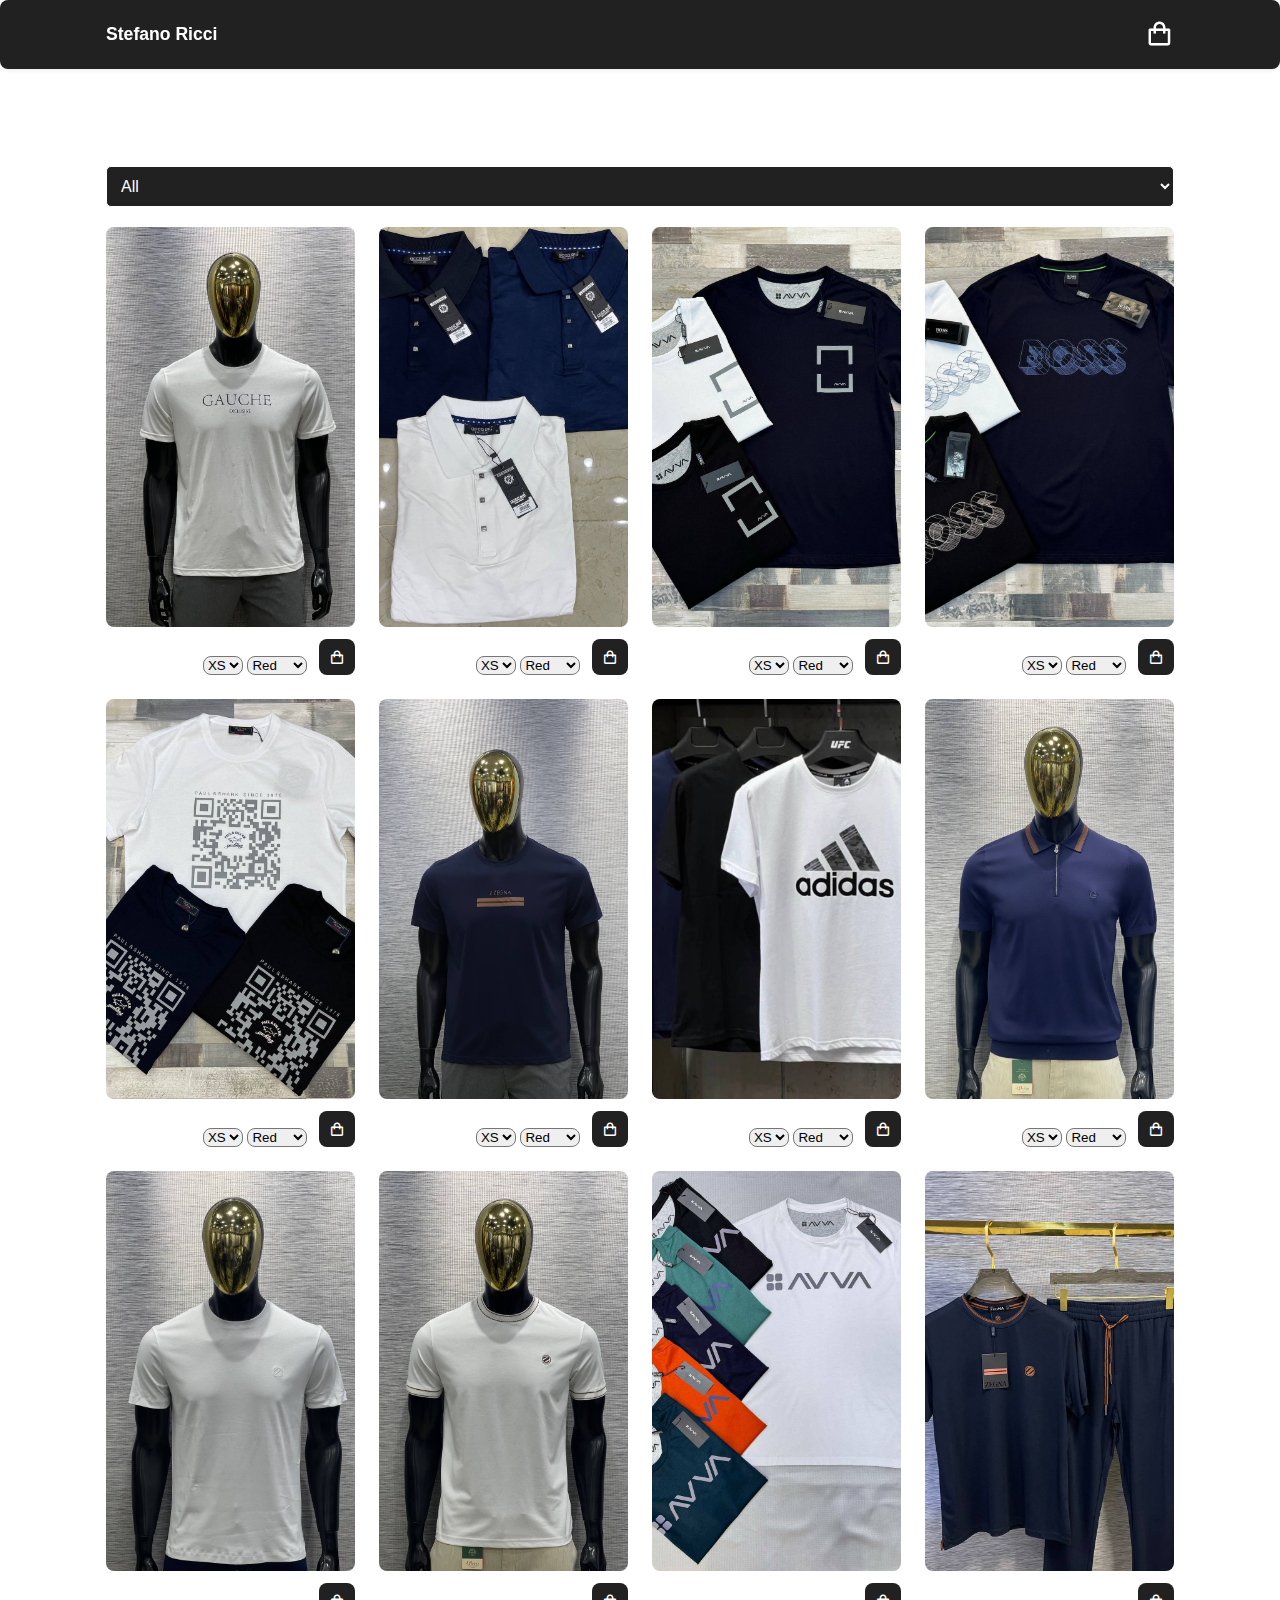
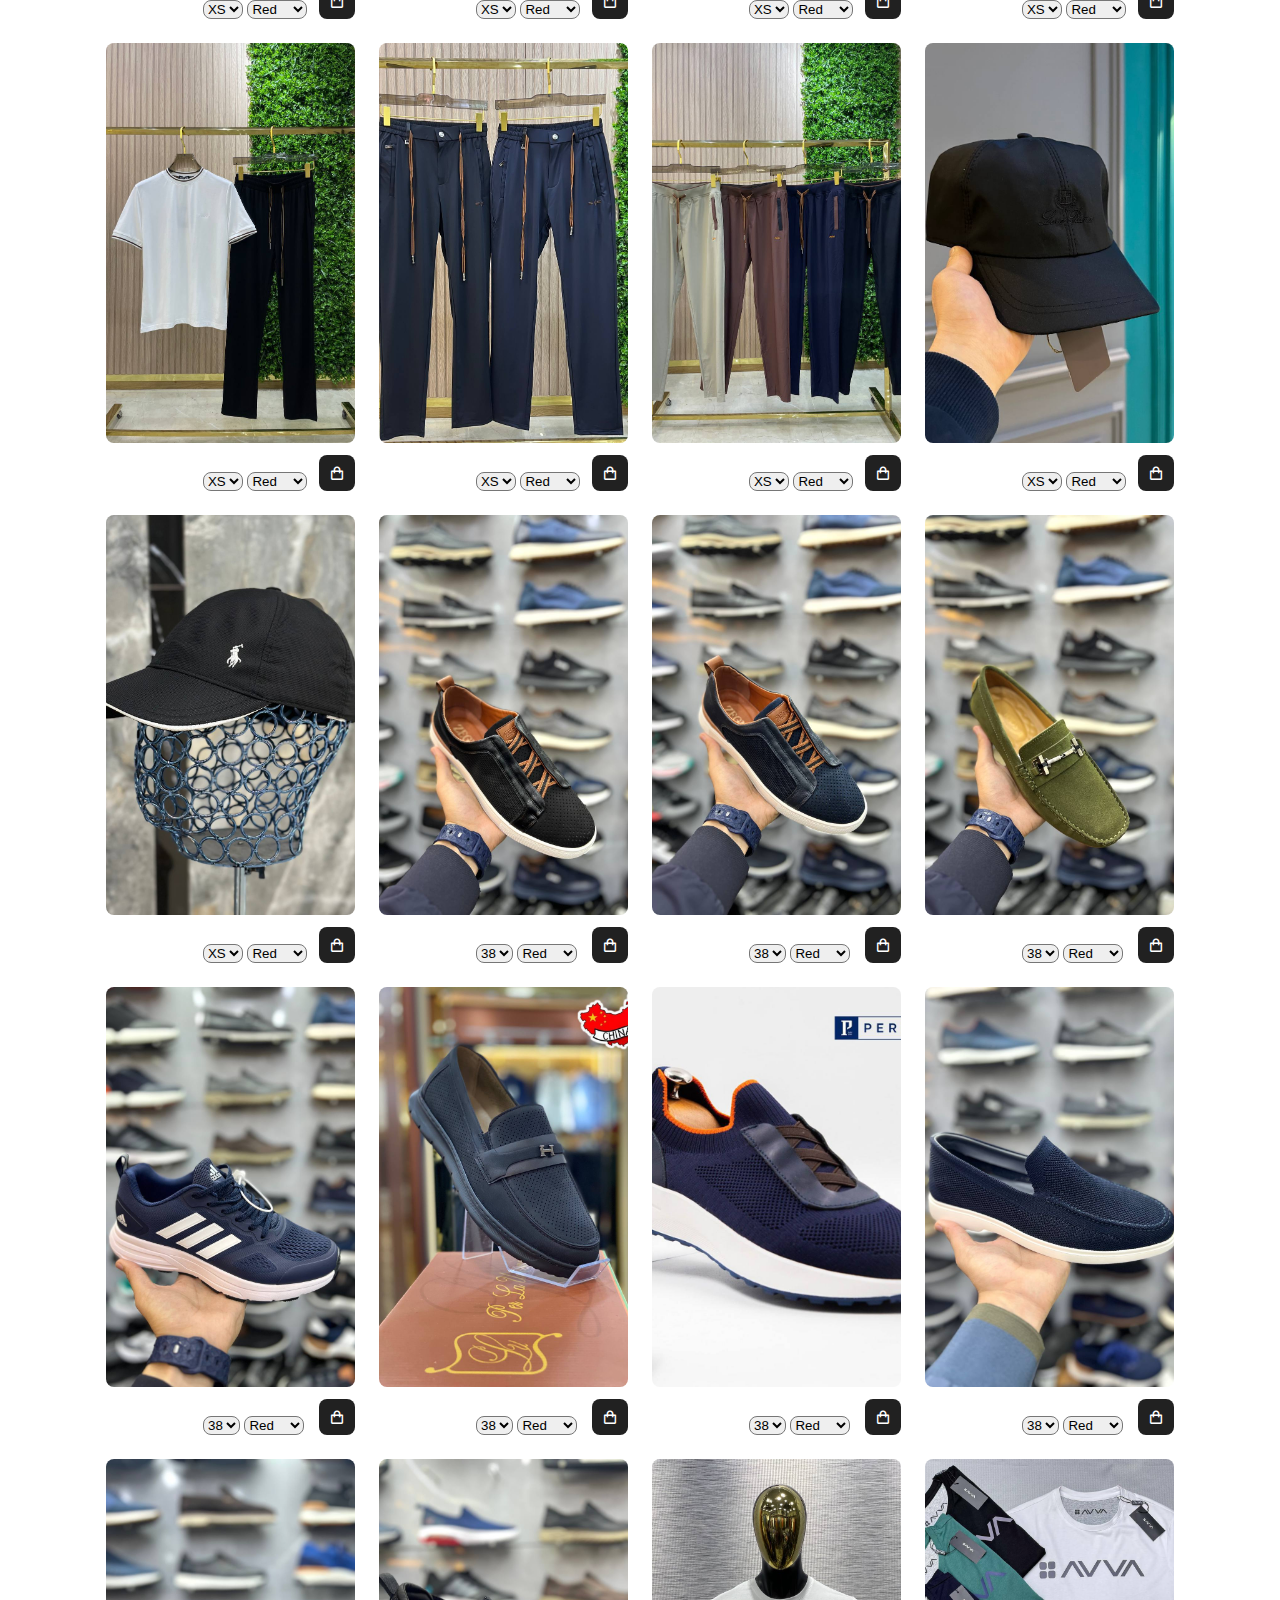
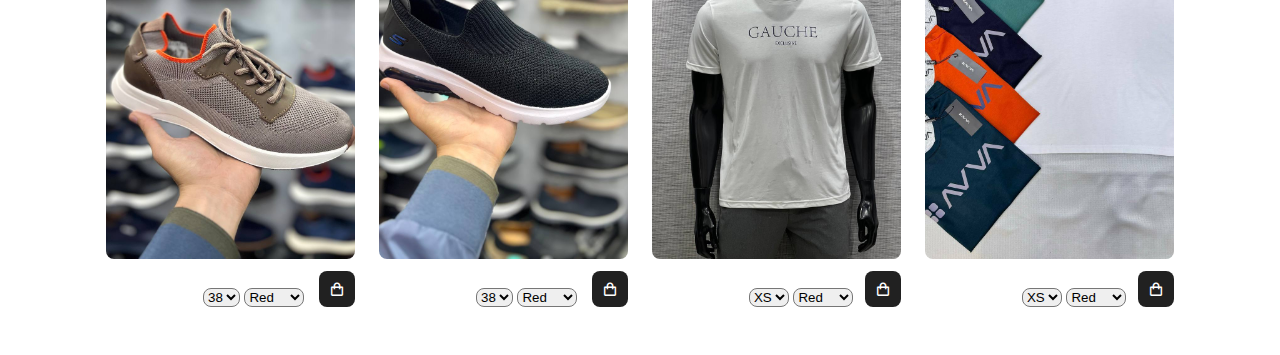
==== commit 4c2ec0ce: "Update index.html" ====
--- a/index.html
+++ b/index.html
@@ -1,3 +1,5 @@
+не работает фильтр
+
 <!DOCTYPE html>
 <html lang="en">
 <head>
@@ -67,7 +69,7 @@
         <div class="shop-content">
             
             <!-- Box 1 -->
-            <div class="product-box" data-name="FUTBOLKA1">
+            <div class="product-box" data-product-id="1">
                 <img src="img/futbolka1.jpeg" alt="" class="product-img">
                 <h2 class="product-title">FUTBOLKA</h2>
                 <span class="price">sum 200.000</span>
@@ -92,7 +94,7 @@
 
             
             <!-- Box 2 -->
-            <div class="product-box" data-name="FUTBOLKA2">
+            <div class="product-box" data-product-id="2">
                 <img src="img/futbolka1.1.jpeg" alt="" class="product-img">
                 <h2 class="product-title">FUTBOLKA</h2>
                 <span class="price">sum 500.000</span>
@@ -116,7 +118,7 @@
             </div>
        
             <!-- Box 3 -->
-            <div class="product-box" data-name="FUTBOLKA3">
+            <div class="product-box" data-product-id="3">
                 <img src="img/futbolka1.2.jpeg" alt="" class="product-img">
                 <h2 class="product-title">FUTBOLKA</h2>
                 <span class="price">sum 250.000</span>
@@ -140,7 +142,7 @@
             </div>
           
             <!-- Box 4 -->
-            <div class="product-box" data-name="FUTBOLKA4">
+            <div class="product-box" data-product-id="4">
                 <img src="img/futbolka1.3.jpeg" alt="" class="product-img">
                 <h2 class="product-title">FUTBOLKA</h2>
                 <span class="price">sum 620.000</span>
@@ -164,7 +166,7 @@
             </div>
       
             <!-- Box 5 -->
-            <div class="product-box" data-name="FUTBOLKA5">
+            <div class="product-box" data-product-id="5">
                 <img src="img/futbolka1.4.jpeg" alt="" class="product-img">
                 <h2 class="product-title">FUTBOLKA</h2>
                 <span class="price">sum 450.000</span>
@@ -188,7 +190,7 @@
             </div>
 
             <!-- Box 6 -->
-            <div class="product-box" data-name="FUTBOLKA6">
+            <div class="product-box" data-product-id="6">
                 <img src="img/futbolka1.5.jpeg" alt="" class="product-img">
                 <h2 class="product-title">FUTBOLKA</h2>
                 <span class="price">sum 250.000</span>
@@ -212,7 +214,7 @@
             </div>
 
             <!-- Box 7 -->
-            <div class="product-box" data-name="FUTBOLKA7">
+            <div class="product-box" data-product-id="7">
                 <img src="img/futbolka1.6.jpeg" alt="" class="product-img">
                 <h2 class="product-title">FUTBOLKA</h2>
                 <span class="price">sum 250.000</span>
@@ -236,7 +238,7 @@
             </div>
 
             <!-- Box 8 -->
-            <div class="product-box" data-name="FUTBOLKA8">
+            <div class="product-box" data-product-id="8">
                 <img src="img/futbolka1.7.jpeg" alt="" class="product-img">
                 <h2 class="product-title">FUTBOLKA</h2>
                 <span class="price">sum 250.000</span>
@@ -260,7 +262,7 @@
             </div>
             
             <!-- Box 9 -->
-            <div class="product-box" data-name="FUTBOLKA9">
+            <div class="product-box" data-product-id="9">
                 <img src="img/futbolka1.8.jpeg" alt="" class="product-img">
                 <h2 class="product-title">DVOYKA</h2>
                 <span class="price">sum 250.000</span>
@@ -284,7 +286,7 @@
             </div>
             
             <!-- Box 10 -->
-            <div class="product-box" data-name="FUTBOLKA10">
+            <div class="product-box" data-product-id="10">
                 <img src="img/futbolka1.9.jpeg" alt="" class="product-img">
                 <h2 class="product-title">FUTBOLKA</h2>
                 <span class="price">sum 250.000</span>
@@ -308,7 +310,7 @@
             </div>
             
             <!-- Box 11 -->
-            <div class="product-box" data-name="FUTBOLKA11">
+            <div class="product-box" data-product-id="11">
                 <img src="img/futbolka10.jpeg" alt="" class="product-img">
                 <h2 class="product-title">FUTBOLKA</h2>
                 <span class="price">sum 250.000</span>
@@ -332,7 +334,7 @@
             </div>
             
             <!-- Box 12 -->
-            <div class="product-box" data-name="DVOYKA1">
+            <div class="product-box" data-product-id="12">
                 <img src="img/dvoyka1.1.jpeg" alt="" class="product-img">
                 <h2 class="product-title">DVOYKA</h2>
                 <span class="price">sum 250.000</span>
@@ -356,7 +358,7 @@
             </div>
             
             <!-- Box 13 -->
-            <div class="product-box" data-name="DVOYKA2">
+            <div class="product-box" data-product-id="13">
                 <img src="img/dvoyka1.jpeg" alt="" class="product-img">
                 <h2 class="product-title">DVOYKA</h2>
                 <span class="price">sum 250.000</span>
@@ -380,7 +382,7 @@
             </div>
             
             <!-- Box 14 -->
-            <div class="product-box" data-name="TRIKO1">
+            <div class="product-box" data-product-id="14">
                 <img src="img/triko1.1.jpeg" alt="" class="product-img">
                 <h2 class="product-title">TRIKO</h2>
                 <span class="price">sum 250.000</span>
@@ -404,7 +406,7 @@
             </div>
             
             <!-- Box 15 -->
-            <div class="product-box" data-name="TRIKO2">
+            <div class="product-box" data-product-id="15">
                 <img src="img/triko1.jpeg" alt="" class="product-img">
                 <h2 class="product-title">TRIKO</h2>
                 <span class="price">sum 250.000</span>
@@ -428,7 +430,7 @@
             </div>
             
             <!-- Box 16 -->
-            <div class="product-box" data-name="KEPKA1">
+            <div class="product-box" data-product-id="16">
                 <img src="img/kepka1.1.jpeg" alt="" class="product-img">
                 <h2 class="product-title">KEPKA</h2>
                 <span class="price">sum 250.000</span>
@@ -452,7 +454,7 @@
             </div>
             
             <!-- Box 17 -->
-            <div class="product-box" data-name="KEPKA2">
+            <div class="product-box" data-product-id="17">
                 <img src="img/kepka1.jpeg" alt="" class="product-img">
                 <h2 class="product-title">KEPKA</h2>
                 <span class="price">sum 250.000</span>
@@ -476,7 +478,7 @@
             </div>
 
             <!-- Box 18 -->
-            <div class="product-box" data-name="OBUV1">
+            <div class="product-box" data-product-id="18">
                 <img src="img/obuv1.1.jpeg" alt="" class="product-img">
                 <h2 class="product-title">OBUV</h2>
                 <span class="price">sum 250.000</span>
@@ -500,7 +502,7 @@
             </div>
 
             <!-- Box 19 -->
-            <div class="product-box" data-name="OBUV2">
+            <div class="product-box" data-product-id="19">
                 <img src="img/obuv1.2.jpeg" alt="" class="product-img">
                 <h2 class="product-title">OBUV</h2>
                 <span class="price">sum 250.000</span>
@@ -524,7 +526,7 @@
             </div>
 
             <!-- Box 20 -->
-            <div class="product-box" data-name="OBUV3">
+            <div class="product-box" data-product-id="20">
                 <img src="img/obuv1.3.jpeg" alt="" class="product-img">
                 <h2 class="product-title">OBUV</h2>
                 <span class="price">sum 250.000</span>
@@ -548,7 +550,7 @@
             </div>
 
             <!-- Box 21 -->
-            <div class="product-box" data-name="OBUV4">
+            <div class="product-box" data-product-id="21">
                 <img src="img/obuv1.4.jpeg" alt="" class="product-img">
                 <h2 class="product-title">OBUV</h2>
                 <span class="price">sum 250.000</span>
@@ -572,7 +574,7 @@
             </div>
 
             <!-- Box 22 -->
-            <div class="product-box" data-name="OBUV5">
+            <div class="product-box" data-product-id="22">
                 <img src="img/obuv1.5.jpeg" alt="" class="product-img">
                 <h2 class="product-title">OBUV</h2>
                 <span class="price">sum 250.000</span>
@@ -596,7 +598,7 @@
             </div>
 
             <!-- Box 23 -->
-            <div class="product-box" data-name="OBUV6">
+            <div class="product-box" data-product-id="23">
                 <img src="img/obuv1.6.jpeg" alt="" class="product-img">
                 <h2 class="product-title">OBUV</h2>
                 <span class="price">sum 250.000</span>
@@ -620,7 +622,7 @@
             </div>
 
             <!-- Box 24 -->
-            <div class="product-box" data-name="OBUV7">
+            <div class="product-box" data-product-id="24">
                 <img src="img/obuv1.7.jpeg" alt="" class="product-img">
                 <h2 class="product-title">OBUV</h2>
                 <span class="price">sum 250.000</span>
@@ -644,7 +646,7 @@
             </div>
 
             <!-- Box 25 -->
-            <div class="product-box" data-name="OBUV8">
+            <div class="product-box" data-product-id="25">
                 <img src="img/obuv1.8.jpeg" alt="" class="product-img">
                 <h2 class="product-title">OBUV</h2>
                 <span class="price">sum 250.000</span>
@@ -668,7 +670,7 @@
             </div>
 
             <!-- Box 26 -->
-            <div class="product-box" data-name="OBUV9">
+            <div class="product-box" data-product-id="26">
                 <img src="img/obuv1.9.jpeg" alt="" class="product-img">
                 <h2 class="product-title">OBUV</h2>
                 <span class="price">sum 250.000</span>
@@ -692,7 +694,7 @@
             </div>
 
             <!-- Box 27 -->
-            <div class="product-box" data-name="FUTBOLKA11">
+            <div class="product-box" data-product-id="27">
                 <img src="img/futbolka1.jpeg" alt="" class="product-img">
                 <h2 class="product-title">FUTBOLKA</h2>
                 <span class="price">sum 250.000</span>
@@ -716,7 +718,7 @@
             </div>
 
             <!-- Box 28 -->
-            <div class="product-box" data-name="FUTBOLKA12">
+            <div class="product-box" data-product-id="28">
                 <img src="img/futbolka10.jpeg" alt="" class="product-img">
                 <h2 class="product-title">FUTBOLKA</h2>
                 <span class="price">sum 250.000</span>
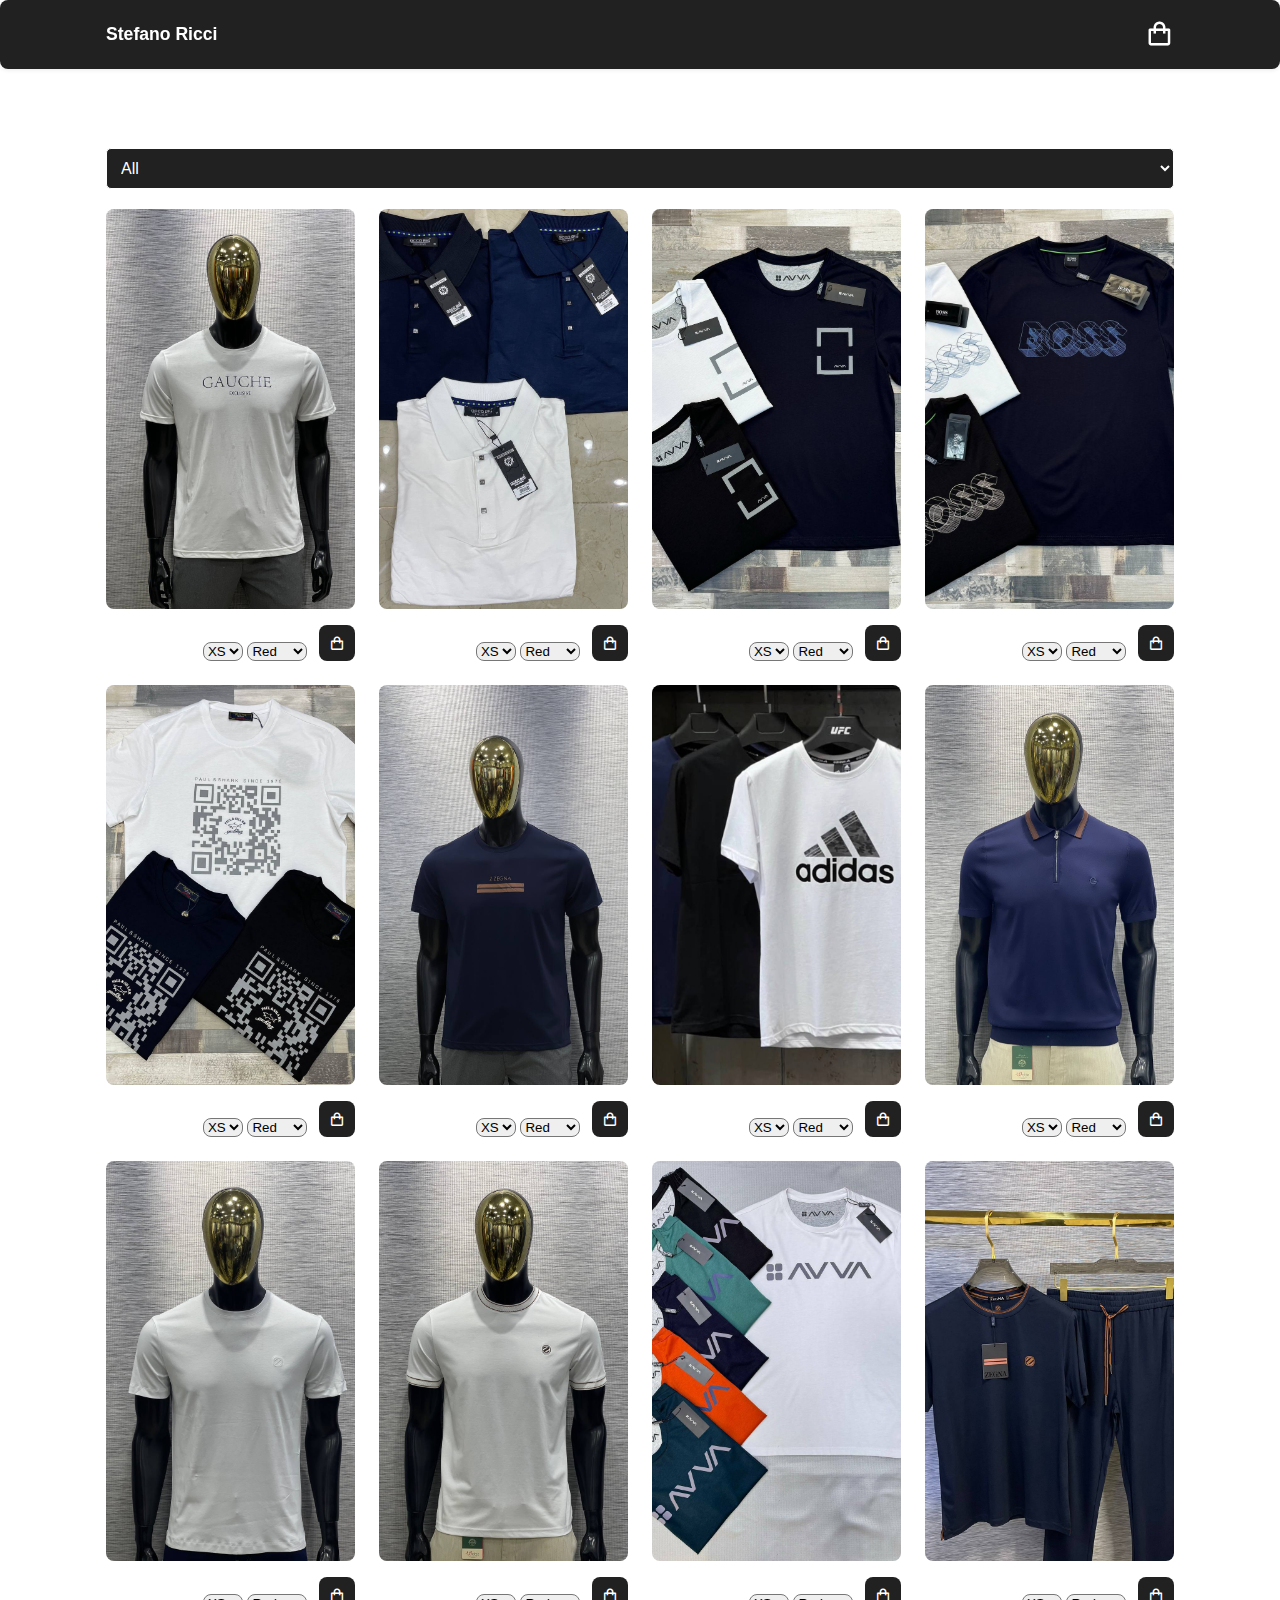
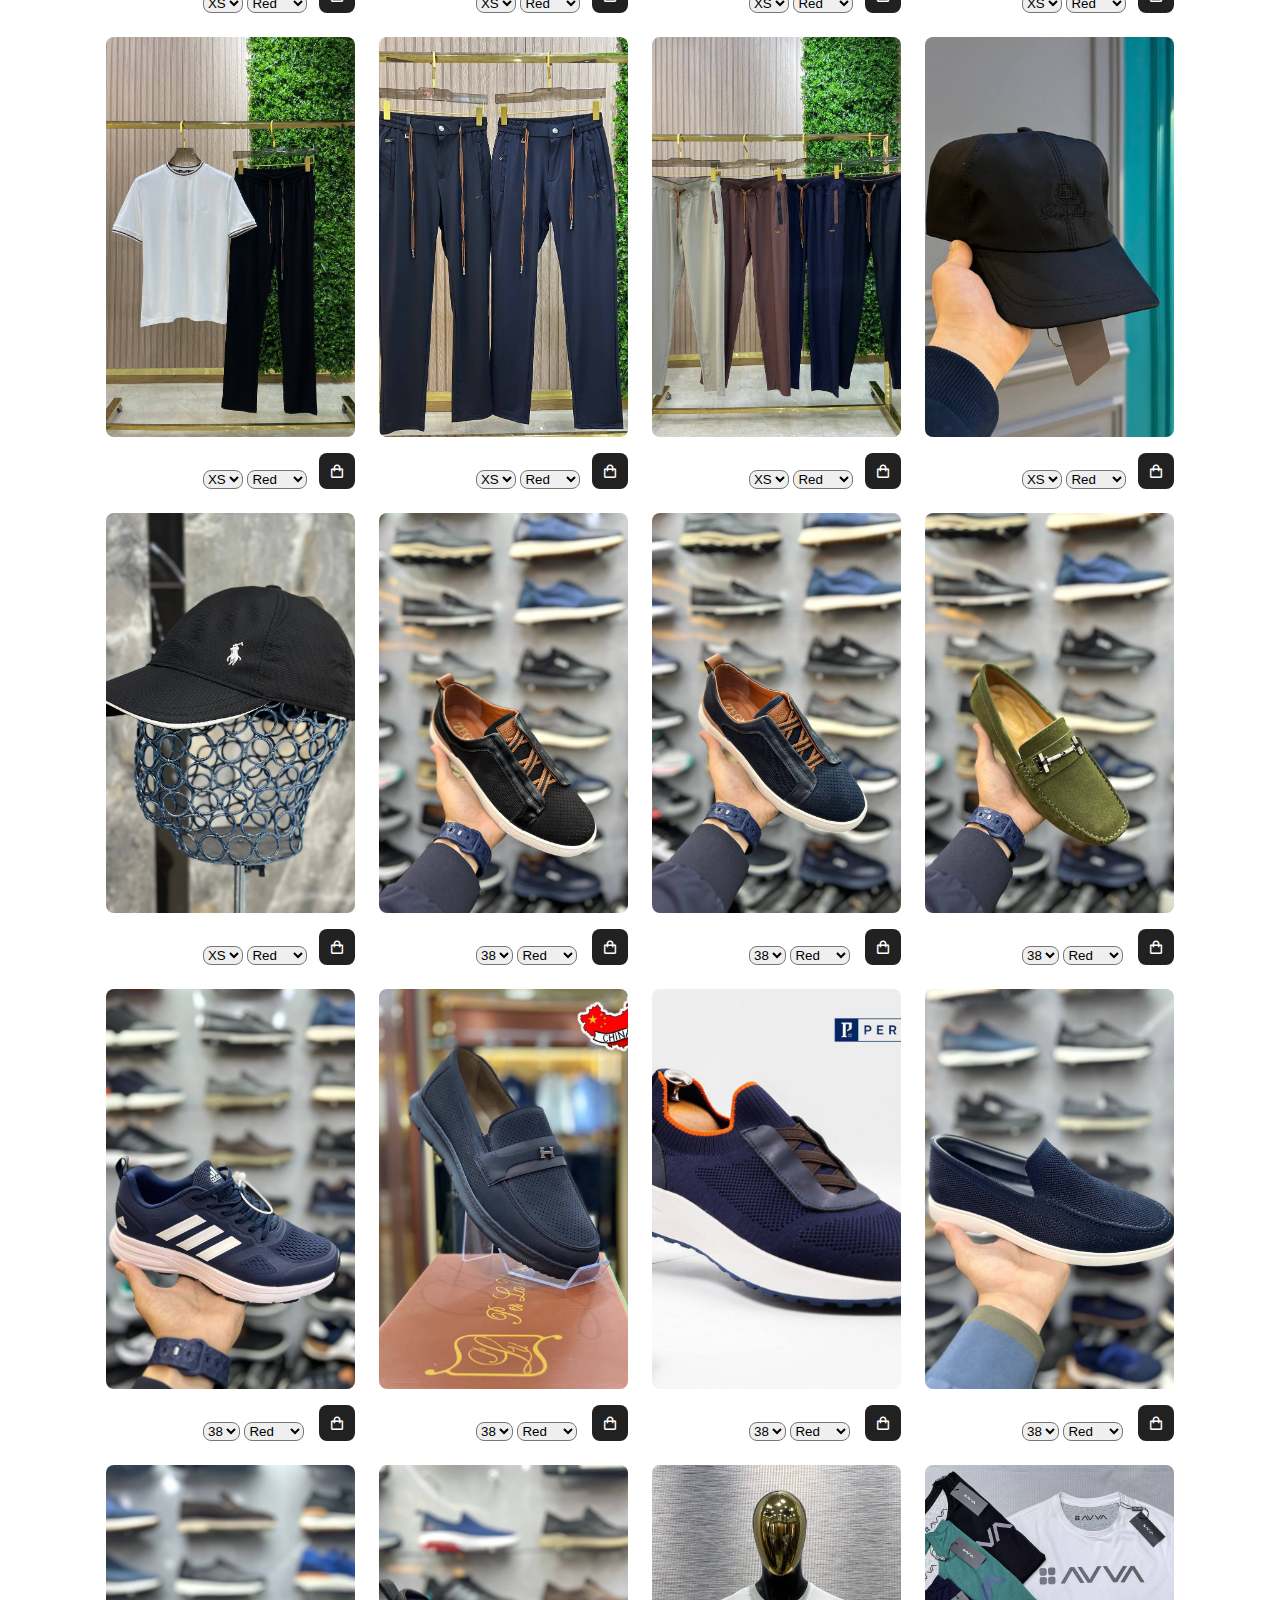
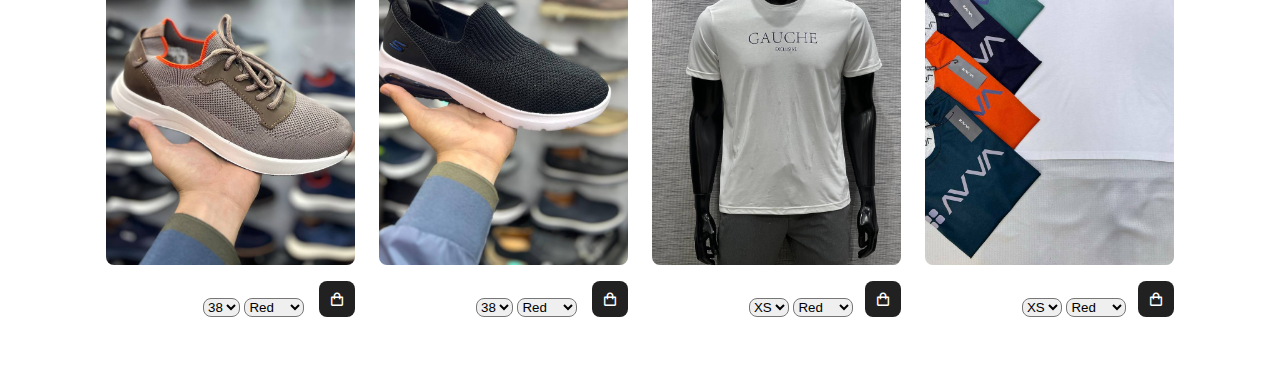
==== commit f82d1858: "Update index.html" ====
--- a/index.html
+++ b/index.html
@@ -1,5 +1,3 @@
-не работает фильтр
-
 <!DOCTYPE html>
 <html lang="en">
 <head>
@@ -69,7 +67,7 @@
         <div class="shop-content">
             
             <!-- Box 1 -->
-            <div class="product-box" data-product-id="1">
+            <div class="product-box" data-product-id="1" data-name="FUTBOLKA">
                 <img src="img/futbolka1.jpeg" alt="" class="product-img">
                 <h2 class="product-title">FUTBOLKA</h2>
                 <span class="price">sum 200.000</span>
@@ -94,7 +92,7 @@
 
             
             <!-- Box 2 -->
-            <div class="product-box" data-product-id="2">
+            <div class="product-box" data-product-id="2" data-name="FUTBOLKA">
                 <img src="img/futbolka1.1.jpeg" alt="" class="product-img">
                 <h2 class="product-title">FUTBOLKA</h2>
                 <span class="price">sum 500.000</span>
@@ -118,7 +116,7 @@
             </div>
        
             <!-- Box 3 -->
-            <div class="product-box" data-product-id="3">
+            <div class="product-box" data-product-id="3" data-name="FUTBOLKA">
                 <img src="img/futbolka1.2.jpeg" alt="" class="product-img">
                 <h2 class="product-title">FUTBOLKA</h2>
                 <span class="price">sum 250.000</span>
@@ -142,7 +140,7 @@
             </div>
           
             <!-- Box 4 -->
-            <div class="product-box" data-product-id="4">
+            <div class="product-box" data-product-id="4" data-name="FUTBOLKA">
                 <img src="img/futbolka1.3.jpeg" alt="" class="product-img">
                 <h2 class="product-title">FUTBOLKA</h2>
                 <span class="price">sum 620.000</span>
@@ -166,7 +164,7 @@
             </div>
       
             <!-- Box 5 -->
-            <div class="product-box" data-product-id="5">
+            <div class="product-box" data-product-id="5" data-name="FUTBOLKA">
                 <img src="img/futbolka1.4.jpeg" alt="" class="product-img">
                 <h2 class="product-title">FUTBOLKA</h2>
                 <span class="price">sum 450.000</span>
@@ -190,7 +188,7 @@
             </div>
 
             <!-- Box 6 -->
-            <div class="product-box" data-product-id="6">
+            <div class="product-box" data-product-id="6" data-name="FUTBOLKA">
                 <img src="img/futbolka1.5.jpeg" alt="" class="product-img">
                 <h2 class="product-title">FUTBOLKA</h2>
                 <span class="price">sum 250.000</span>
@@ -214,7 +212,7 @@
             </div>
 
             <!-- Box 7 -->
-            <div class="product-box" data-product-id="7">
+            <div class="product-box" data-product-id="7" data-name="FUTBOLKA">
                 <img src="img/futbolka1.6.jpeg" alt="" class="product-img">
                 <h2 class="product-title">FUTBOLKA</h2>
                 <span class="price">sum 250.000</span>
@@ -238,7 +236,7 @@
             </div>
 
             <!-- Box 8 -->
-            <div class="product-box" data-product-id="8">
+            <div class="product-box" data-product-id="8" data-name="FUTBOLKA">
                 <img src="img/futbolka1.7.jpeg" alt="" class="product-img">
                 <h2 class="product-title">FUTBOLKA</h2>
                 <span class="price">sum 250.000</span>
@@ -262,7 +260,7 @@
             </div>
             
             <!-- Box 9 -->
-            <div class="product-box" data-product-id="9">
+            <div class="product-box" data-product-id="9" data-name="DVOYKA">
                 <img src="img/futbolka1.8.jpeg" alt="" class="product-img">
                 <h2 class="product-title">DVOYKA</h2>
                 <span class="price">sum 250.000</span>
@@ -286,7 +284,7 @@
             </div>
             
             <!-- Box 10 -->
-            <div class="product-box" data-product-id="10">
+            <div class="product-box" data-product-id="10" data-name="FUTBOLKA">
                 <img src="img/futbolka1.9.jpeg" alt="" class="product-img">
                 <h2 class="product-title">FUTBOLKA</h2>
                 <span class="price">sum 250.000</span>
@@ -310,7 +308,7 @@
             </div>
             
             <!-- Box 11 -->
-            <div class="product-box" data-product-id="11">
+            <div class="product-box" data-product-id="11" data-name="FUTBOLKA">
                 <img src="img/futbolka10.jpeg" alt="" class="product-img">
                 <h2 class="product-title">FUTBOLKA</h2>
                 <span class="price">sum 250.000</span>
@@ -334,7 +332,7 @@
             </div>
             
             <!-- Box 12 -->
-            <div class="product-box" data-product-id="12">
+            <div class="product-box" data-product-id="12" data-name="DVOYKA">
                 <img src="img/dvoyka1.1.jpeg" alt="" class="product-img">
                 <h2 class="product-title">DVOYKA</h2>
                 <span class="price">sum 250.000</span>
@@ -358,7 +356,7 @@
             </div>
             
             <!-- Box 13 -->
-            <div class="product-box" data-product-id="13">
+            <div class="product-box" data-product-id="13" data-name="DVOYKA">
                 <img src="img/dvoyka1.jpeg" alt="" class="product-img">
                 <h2 class="product-title">DVOYKA</h2>
                 <span class="price">sum 250.000</span>
@@ -382,7 +380,7 @@
             </div>
             
             <!-- Box 14 -->
-            <div class="product-box" data-product-id="14">
+            <div class="product-box" data-product-id="14" data-name="TRIKO">
                 <img src="img/triko1.1.jpeg" alt="" class="product-img">
                 <h2 class="product-title">TRIKO</h2>
                 <span class="price">sum 250.000</span>
@@ -406,7 +404,7 @@
             </div>
             
             <!-- Box 15 -->
-            <div class="product-box" data-product-id="15">
+            <div class="product-box" data-product-id="15" data-name="TRIKO">
                 <img src="img/triko1.jpeg" alt="" class="product-img">
                 <h2 class="product-title">TRIKO</h2>
                 <span class="price">sum 250.000</span>
@@ -430,7 +428,7 @@
             </div>
             
             <!-- Box 16 -->
-            <div class="product-box" data-product-id="16">
+            <div class="product-box" data-product-id="16" data-name="KEPKA">
                 <img src="img/kepka1.1.jpeg" alt="" class="product-img">
                 <h2 class="product-title">KEPKA</h2>
                 <span class="price">sum 250.000</span>
@@ -454,7 +452,7 @@
             </div>
             
             <!-- Box 17 -->
-            <div class="product-box" data-product-id="17">
+            <div class="product-box" data-product-id="17" data-name="KEPKA">
                 <img src="img/kepka1.jpeg" alt="" class="product-img">
                 <h2 class="product-title">KEPKA</h2>
                 <span class="price">sum 250.000</span>
@@ -478,7 +476,7 @@
             </div>
 
             <!-- Box 18 -->
-            <div class="product-box" data-product-id="18">
+            <div class="product-box" data-product-id="18" data-name="OBUV">
                 <img src="img/obuv1.1.jpeg" alt="" class="product-img">
                 <h2 class="product-title">OBUV</h2>
                 <span class="price">sum 250.000</span>
@@ -502,7 +500,7 @@
             </div>
 
             <!-- Box 19 -->
-            <div class="product-box" data-product-id="19">
+            <div class="product-box" data-product-id="19" data-name="OBUV">
                 <img src="img/obuv1.2.jpeg" alt="" class="product-img">
                 <h2 class="product-title">OBUV</h2>
                 <span class="price">sum 250.000</span>
@@ -526,7 +524,7 @@
             </div>
 
             <!-- Box 20 -->
-            <div class="product-box" data-product-id="20">
+            <div class="product-box" data-product-id="20" data-name="OBUV">
                 <img src="img/obuv1.3.jpeg" alt="" class="product-img">
                 <h2 class="product-title">OBUV</h2>
                 <span class="price">sum 250.000</span>
@@ -550,7 +548,7 @@
             </div>
 
             <!-- Box 21 -->
-            <div class="product-box" data-product-id="21">
+            <div class="product-box" data-product-id="21" data-name="OBUV">
                 <img src="img/obuv1.4.jpeg" alt="" class="product-img">
                 <h2 class="product-title">OBUV</h2>
                 <span class="price">sum 250.000</span>
@@ -574,7 +572,7 @@
             </div>
 
             <!-- Box 22 -->
-            <div class="product-box" data-product-id="22">
+            <div class="product-box" data-product-id="22" data-name="OBUV">
                 <img src="img/obuv1.5.jpeg" alt="" class="product-img">
                 <h2 class="product-title">OBUV</h2>
                 <span class="price">sum 250.000</span>
@@ -598,7 +596,7 @@
             </div>
 
             <!-- Box 23 -->
-            <div class="product-box" data-product-id="23">
+            <div class="product-box" data-product-id="23" data-name="OBUV">
                 <img src="img/obuv1.6.jpeg" alt="" class="product-img">
                 <h2 class="product-title">OBUV</h2>
                 <span class="price">sum 250.000</span>
@@ -622,7 +620,7 @@
             </div>
 
             <!-- Box 24 -->
-            <div class="product-box" data-product-id="24">
+            <div class="product-box" data-product-id="24" data-name="OBUV">
                 <img src="img/obuv1.7.jpeg" alt="" class="product-img">
                 <h2 class="product-title">OBUV</h2>
                 <span class="price">sum 250.000</span>
@@ -646,7 +644,7 @@
             </div>
 
             <!-- Box 25 -->
-            <div class="product-box" data-product-id="25">
+            <div class="product-box" data-product-id="25" data-name="OBUV">
                 <img src="img/obuv1.8.jpeg" alt="" class="product-img">
                 <h2 class="product-title">OBUV</h2>
                 <span class="price">sum 250.000</span>
@@ -670,7 +668,7 @@
             </div>
 
             <!-- Box 26 -->
-            <div class="product-box" data-product-id="26">
+            <div class="product-box" data-product-id="26" data-name="OBUV">
                 <img src="img/obuv1.9.jpeg" alt="" class="product-img">
                 <h2 class="product-title">OBUV</h2>
                 <span class="price">sum 250.000</span>
@@ -694,7 +692,7 @@
             </div>
 
             <!-- Box 27 -->
-            <div class="product-box" data-product-id="27">
+            <div class="product-box" data-product-id="27" data-name="FUTBOLKA">
                 <img src="img/futbolka1.jpeg" alt="" class="product-img">
                 <h2 class="product-title">FUTBOLKA</h2>
                 <span class="price">sum 250.000</span>
@@ -718,7 +716,7 @@
             </div>
 
             <!-- Box 28 -->
-            <div class="product-box" data-product-id="28">
+            <div class="product-box" data-product-id="28" data-name="FUTBOLKA">
                 <img src="img/futbolka10.jpeg" alt="" class="product-img">
                 <h2 class="product-title">FUTBOLKA</h2>
                 <span class="price">sum 250.000</span>
@@ -751,3 +749,4 @@
 
 </body>
 </html>
+
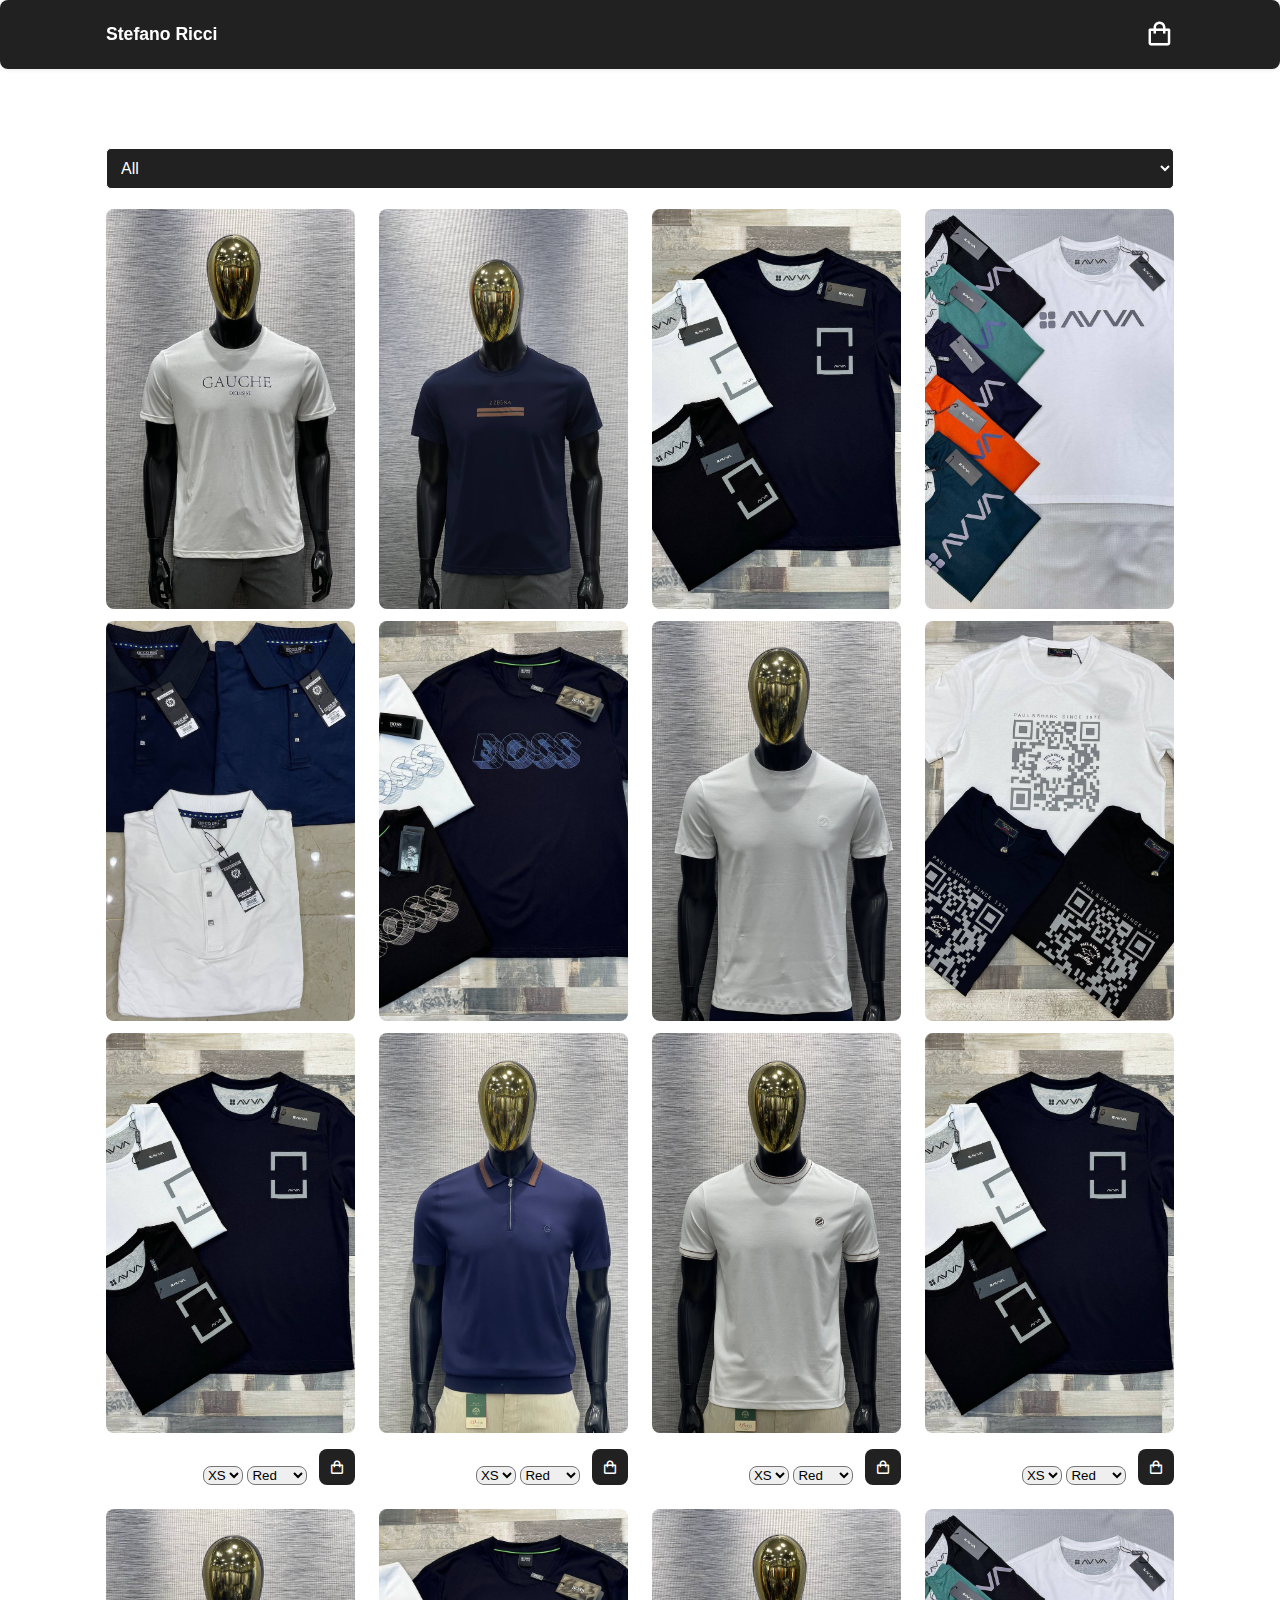
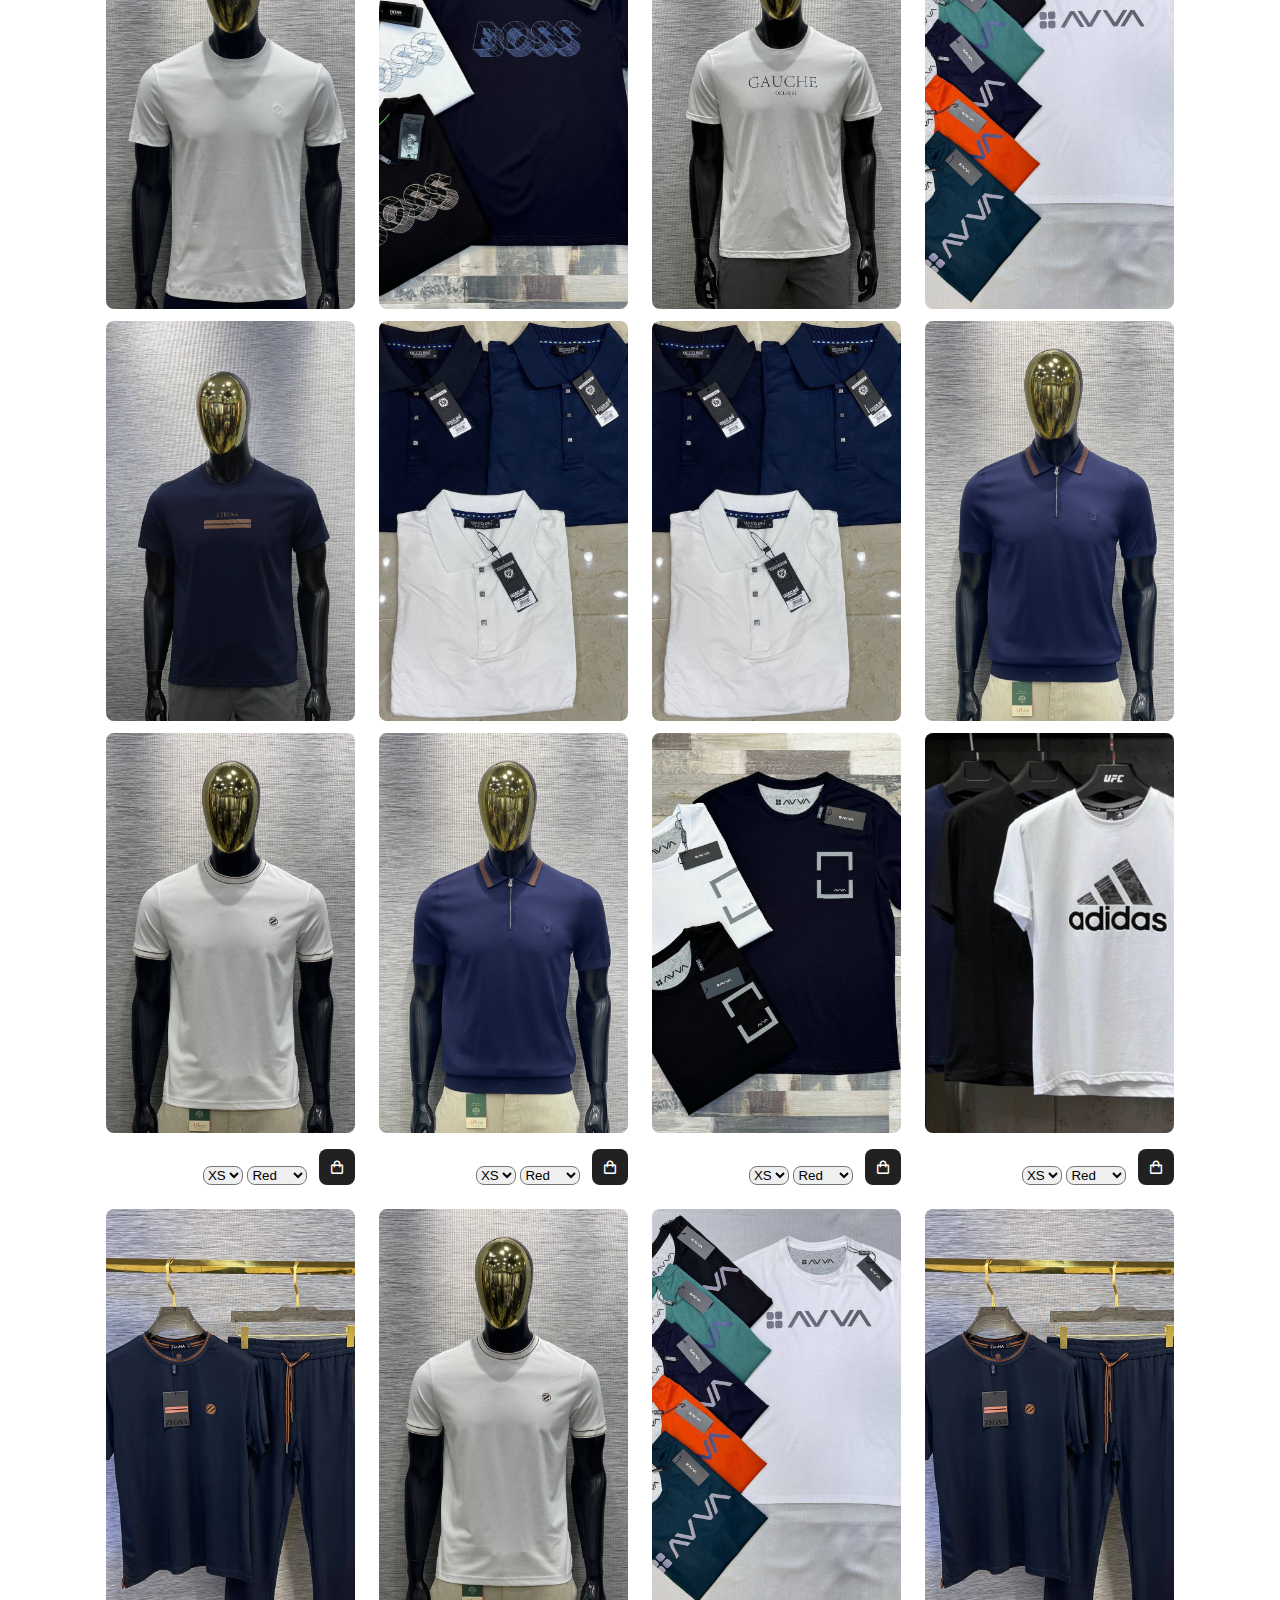
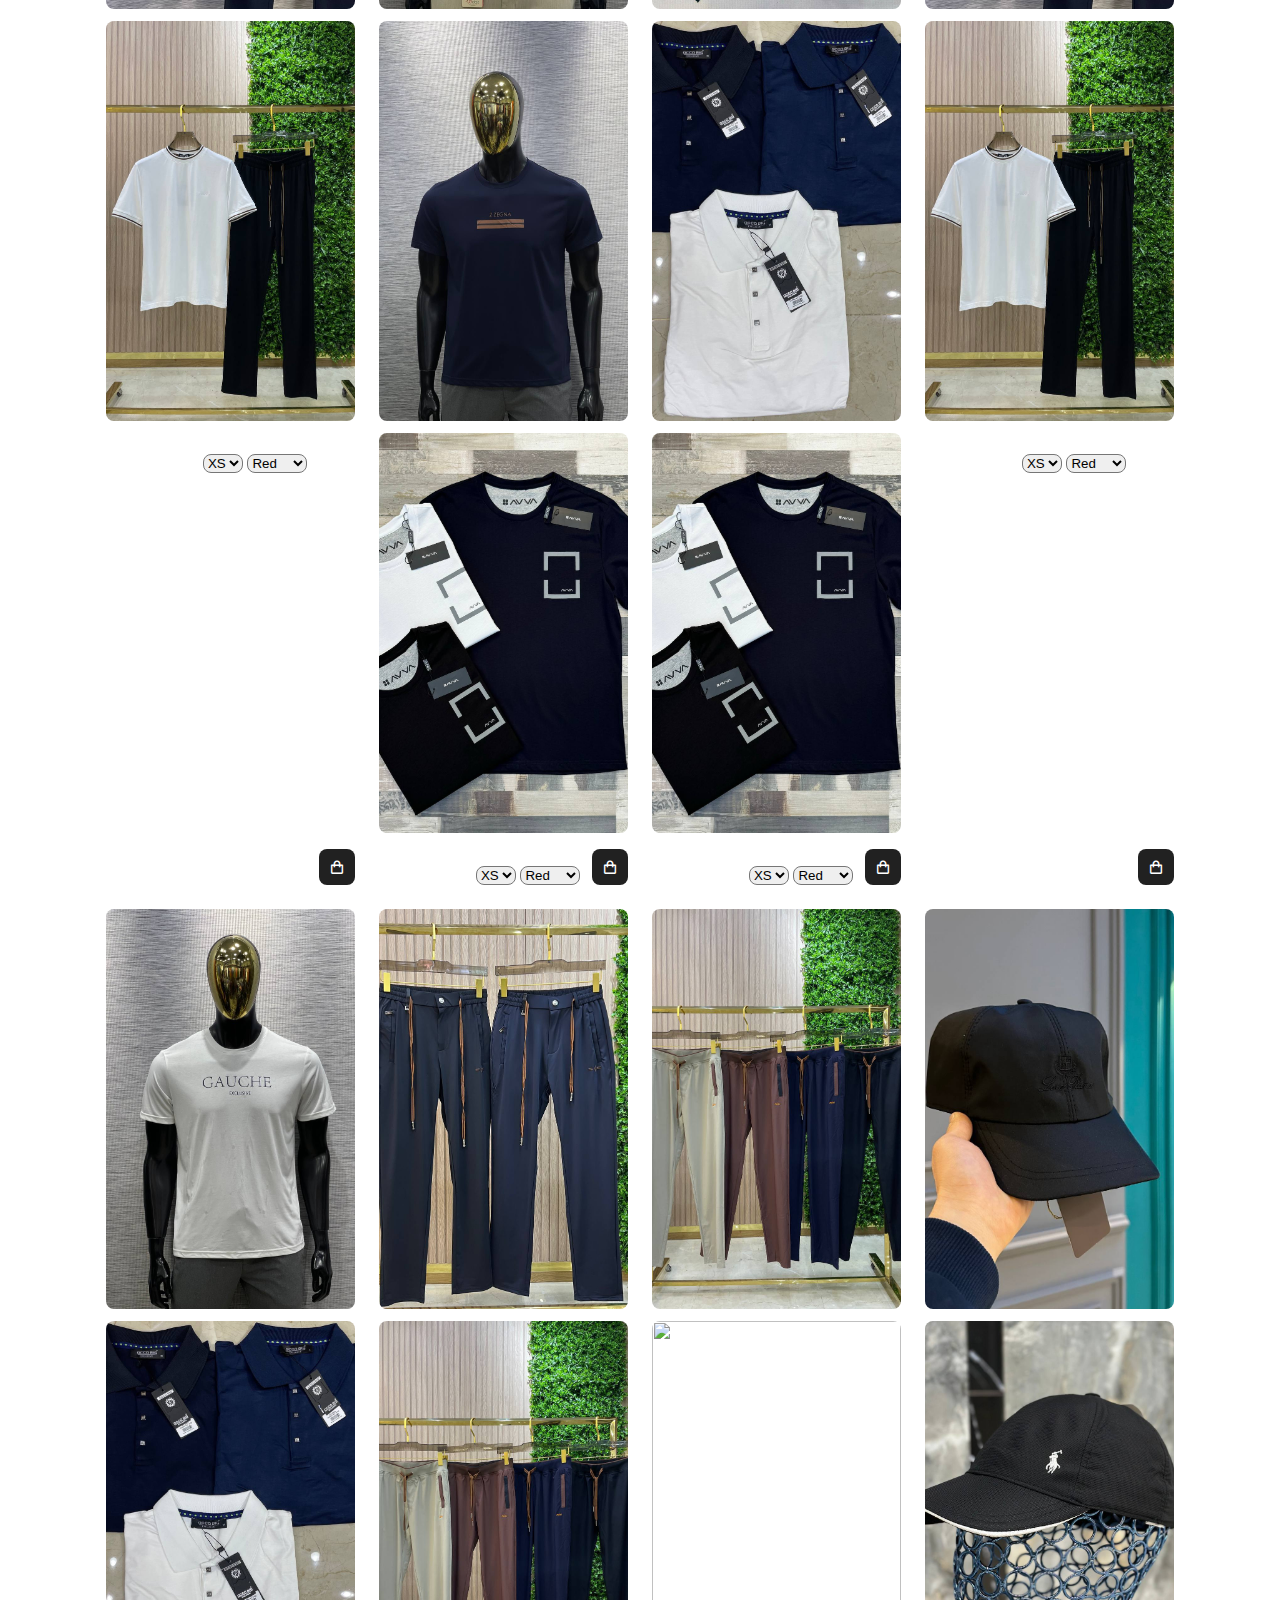
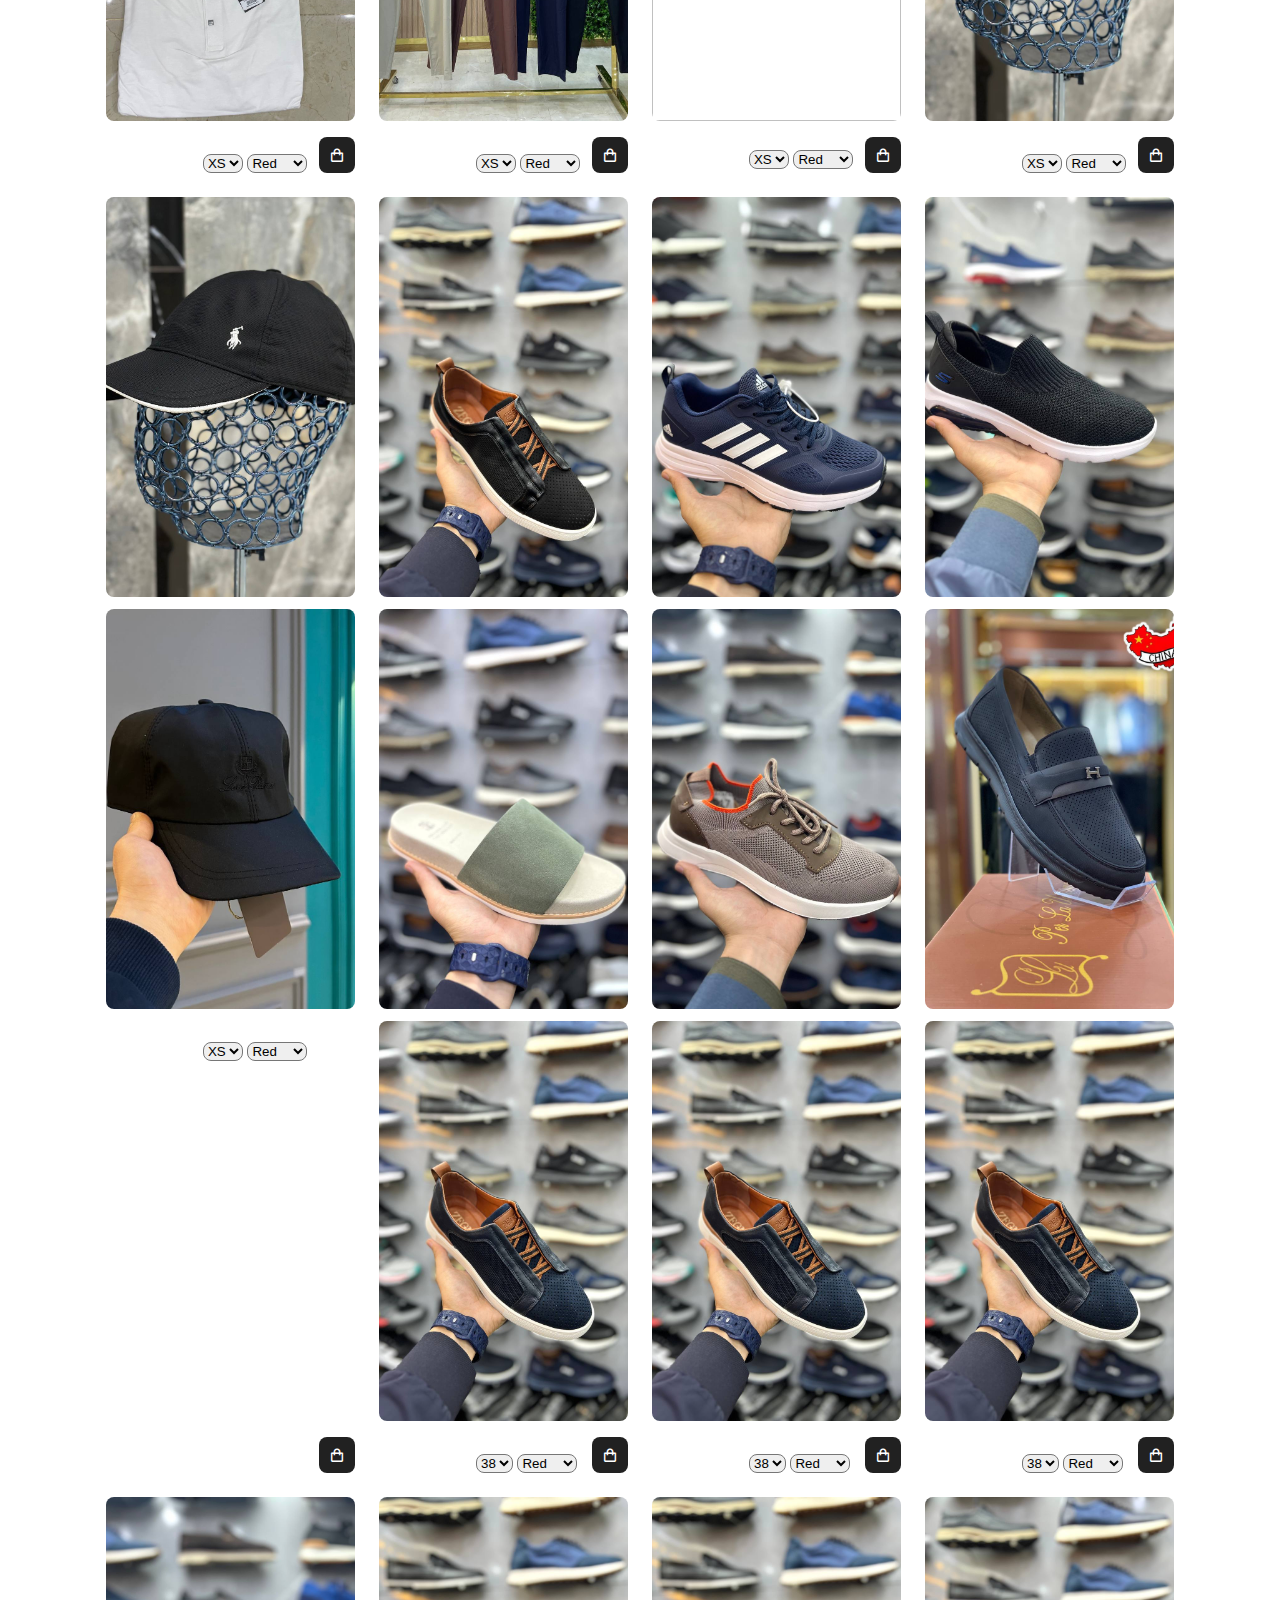
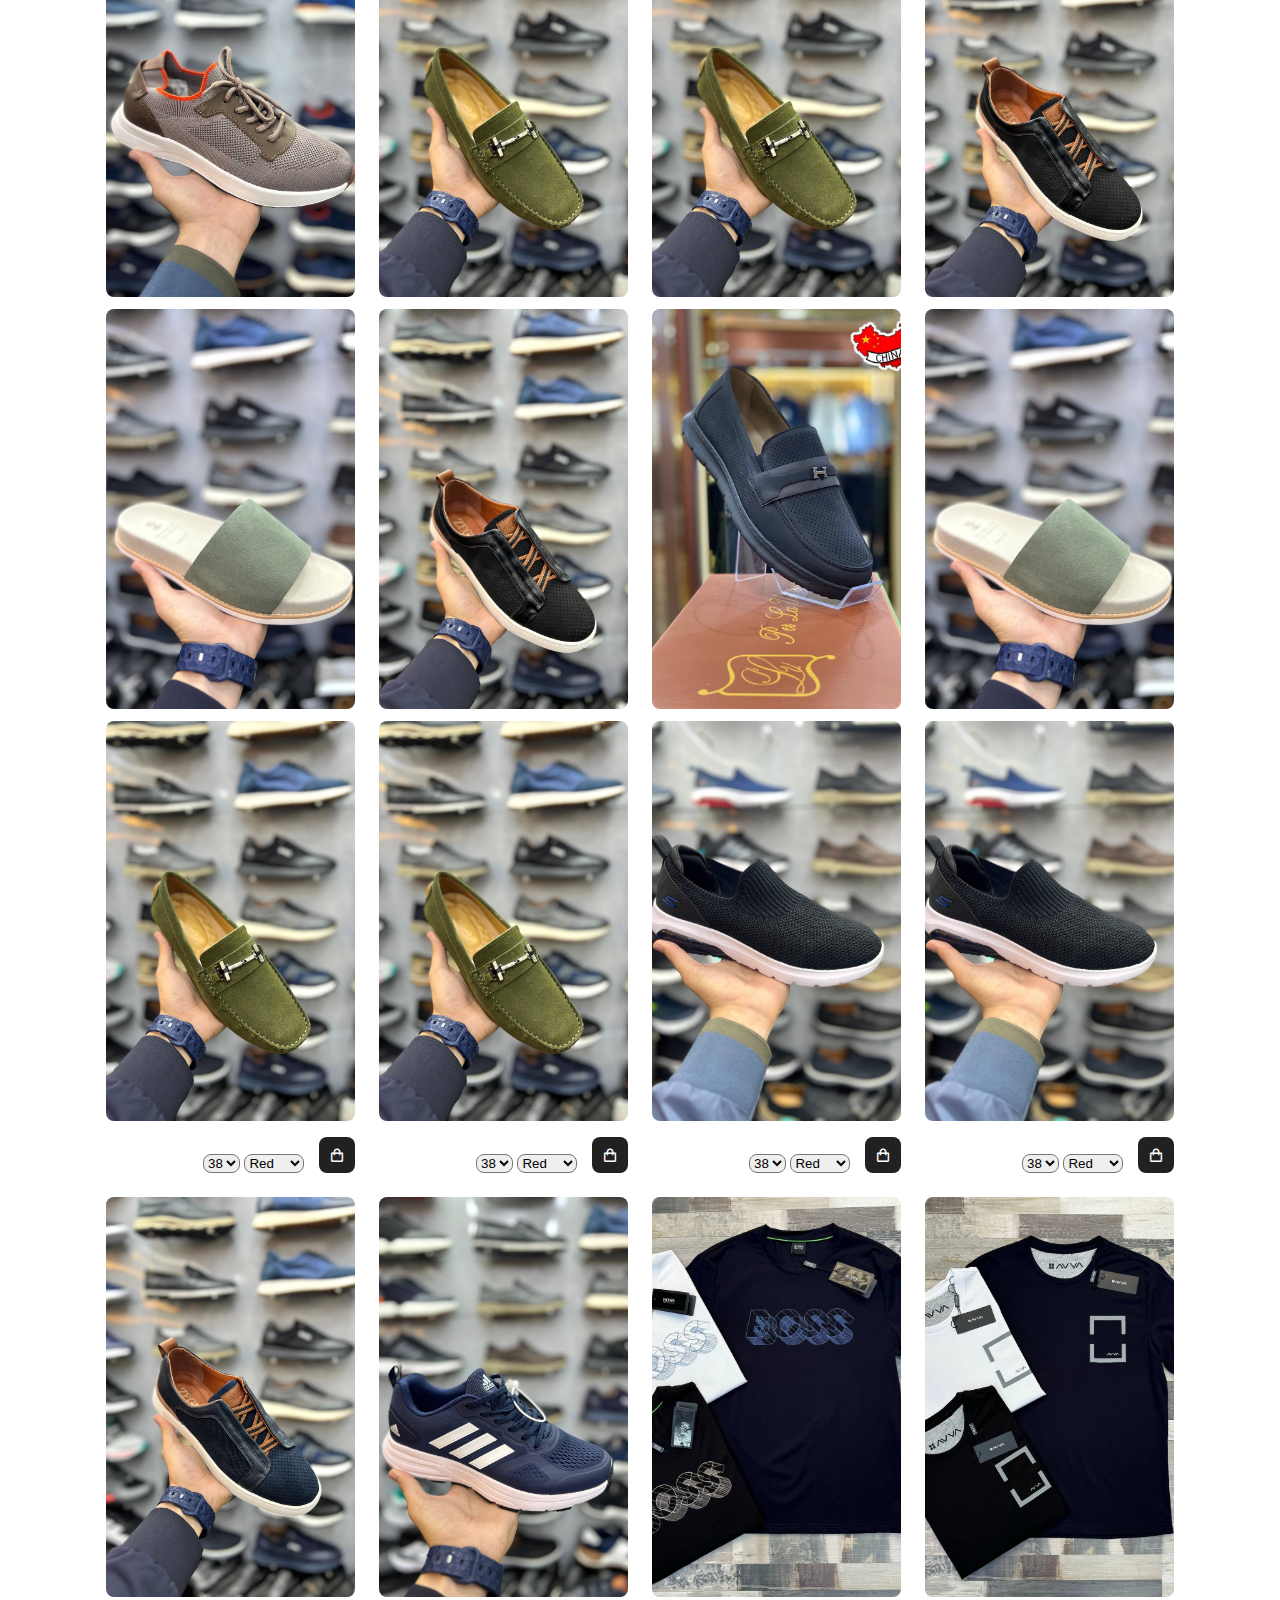
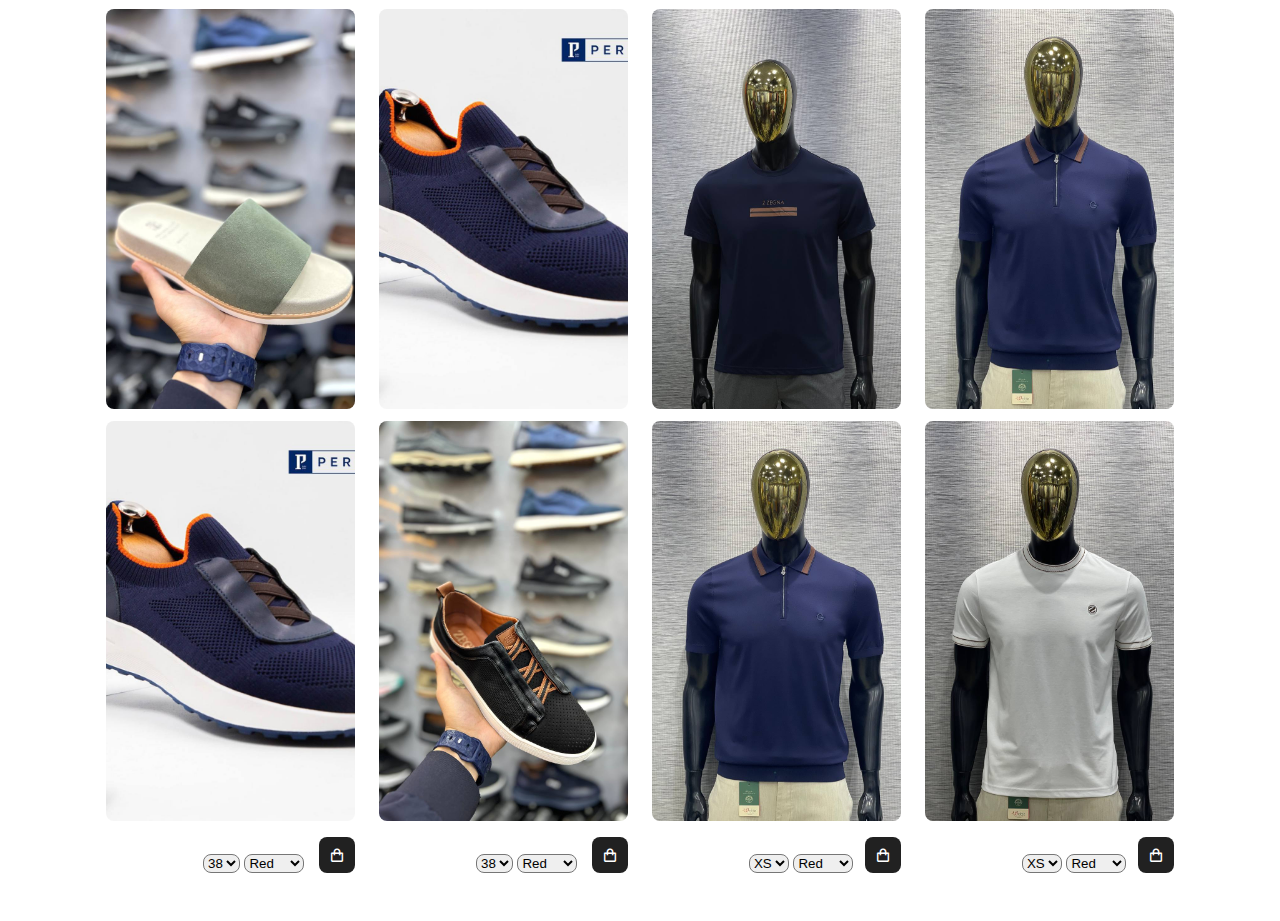
==== commit 0f5bbcb1: "Update index.html" ====
--- a/index.html
+++ b/index.html
@@ -33,16 +33,6 @@
                 <!-- Кнопка "Buy Now" -->
                 <button class="btn-buy">Sotib olish</button>
 
-                <!-- HTML-элемент для окна с формой заказа -->
-                <div class="order-form">
-                    <h2>Order Form</h2>
-                    <input type="text" id="name" placeholder="Ism">
-                    <input type="email" id="email" placeholder="Tel. nomer">
-                    <input type="text" id="address" placeholder="Manzil">
-                    <button id="submit-order">Buyurtma berish</button>
-                    <button id="close-form">Yopish</button>
-                </div>
-
                 <!-- Cart close -->
                 <i class='bx bx-x' id="close-cart"></i>
             </div>
@@ -68,7 +58,11 @@
             
             <!-- Box 1 -->
             <div class="product-box" data-product-id="1" data-name="FUTBOLKA">
-                <img src="img/futbolka1.jpeg" alt="" class="product-img">
+                <div class="slider">
+                    <img src="img/futbolka1.jpeg" alt="" class="product-img">
+                    <img src="img/futbolka1.1.jpeg" alt="" class="product-img">
+                    <img src="img/futbolka1.2.jpeg" alt="" class="product-img">
+                </div>
                 <h2 class="product-title">FUTBOLKA</h2>
                 <span class="price">sum 200.000</span>
                 <!-- Выбор размера -->
@@ -93,7 +87,11 @@
             
             <!-- Box 2 -->
             <div class="product-box" data-product-id="2" data-name="FUTBOLKA">
-                <img src="img/futbolka1.1.jpeg" alt="" class="product-img">
+                <div class="slider">
+                    <img src="img/futbolka1.5.jpeg" alt="" class="product-img">
+                    <img src="img/futbolka1.3.jpeg" alt="" class="product-img">
+                    <img src="img/futbolka1.7.jpeg" alt="" class="product-img">
+                </div>
                 <h2 class="product-title">FUTBOLKA</h2>
                 <span class="price">sum 500.000</span>
                 <!-- Выбор размера -->
@@ -117,7 +115,11 @@
        
             <!-- Box 3 -->
             <div class="product-box" data-product-id="3" data-name="FUTBOLKA">
-                <img src="img/futbolka1.2.jpeg" alt="" class="product-img">
+                <div class="slider">
+                    <img src="img/futbolka1.2.jpeg" alt="" class="product-img">
+                    <img src="img/futbolka1.8.jpeg" alt="" class="product-img">
+                    <img src="img/futbolka1.9.jpeg" alt="" class="product-img">
+                </div>
                 <h2 class="product-title">FUTBOLKA</h2>
                 <span class="price">sum 250.000</span>
                 <!-- Выбор размера -->
@@ -141,7 +143,11 @@
           
             <!-- Box 4 -->
             <div class="product-box" data-product-id="4" data-name="FUTBOLKA">
-                <img src="img/futbolka1.3.jpeg" alt="" class="product-img">
+                <div class="slider">
+                    <img src="img/futbolka10.jpeg" alt="" class="product-img">
+                    <img src="img/futbolka1.4.jpeg" alt="" class="product-img">
+                    <img src="img/futbolka1.2.jpeg" alt="" class="product-img">
+                </div>
                 <h2 class="product-title">FUTBOLKA</h2>
                 <span class="price">sum 620.000</span>
                 <!-- Выбор размера -->
@@ -165,7 +171,11 @@
       
             <!-- Box 5 -->
             <div class="product-box" data-product-id="5" data-name="FUTBOLKA">
-                <img src="img/futbolka1.4.jpeg" alt="" class="product-img">
+                <div class="slider">
+                    <img src="img/futbolka1.8.jpeg" alt="" class="product-img">
+                    <img src="img/futbolka1.5.jpeg" alt="" class="product-img">
+                    <img src="img/futbolka1.9.jpeg" alt="" class="product-img">
+                </div>
                 <h2 class="product-title">FUTBOLKA</h2>
                 <span class="price">sum 450.000</span>
                 <!-- Выбор размера -->
@@ -189,7 +199,11 @@
 
             <!-- Box 6 -->
             <div class="product-box" data-product-id="6" data-name="FUTBOLKA">
-                <img src="img/futbolka1.5.jpeg" alt="" class="product-img">
+                <div class="slider">
+                    <img src="img/futbolka1.3.jpeg" alt="" class="product-img">
+                    <img src="img/futbolka1.1.jpeg" alt="" class="product-img">
+                    <img src="img/futbolka1.7.jpeg" alt="" class="product-img">
+                </div>
                 <h2 class="product-title">FUTBOLKA</h2>
                 <span class="price">sum 250.000</span>
                 <!-- Выбор размера -->
@@ -213,7 +227,11 @@
 
             <!-- Box 7 -->
             <div class="product-box" data-product-id="7" data-name="FUTBOLKA">
-                <img src="img/futbolka1.6.jpeg" alt="" class="product-img">
+                <div class="slider">
+                    <img src="img/futbolka1.jpeg" alt="" class="product-img">
+                    <img src="img/futbolka1.1.jpeg" alt="" class="product-img">
+                    <img src="img/futbolka1.2.jpeg" alt="" class="product-img">
+                </div>
                 <h2 class="product-title">FUTBOLKA</h2>
                 <span class="price">sum 250.000</span>
                 <!-- Выбор размера -->
@@ -237,7 +255,11 @@
 
             <!-- Box 8 -->
             <div class="product-box" data-product-id="8" data-name="FUTBOLKA">
-                <img src="img/futbolka1.7.jpeg" alt="" class="product-img">
+                <div class="slider">
+                    <img src="img/futbolka10.jpeg" alt="" class="product-img">
+                    <img src="img/futbolka1.7.jpeg" alt="" class="product-img">
+                    <img src="img/futbolka1.6.jpeg" alt="" class="product-img">
+                </div>
                 <h2 class="product-title">FUTBOLKA</h2>
                 <span class="price">sum 250.000</span>
                 <!-- Выбор размера -->
@@ -261,7 +283,10 @@
             
             <!-- Box 9 -->
             <div class="product-box" data-product-id="9" data-name="DVOYKA">
-                <img src="img/futbolka1.8.jpeg" alt="" class="product-img">
+                <div class="slider">
+                    <img src="img/dvoyka1.1.jpeg" alt="" class="product-img">
+                    <img src="img/dvoyka1.jpeg" alt="" class="product-img">
+                </div>
                 <h2 class="product-title">DVOYKA</h2>
                 <span class="price">sum 250.000</span>
                 <!-- Выбор размера -->
@@ -285,7 +310,11 @@
             
             <!-- Box 10 -->
             <div class="product-box" data-product-id="10" data-name="FUTBOLKA">
-                <img src="img/futbolka1.9.jpeg" alt="" class="product-img">
+                <div class="slider">
+                    <img src="img/futbolka1.9.jpeg" alt="" class="product-img">
+                    <img src="img/futbolka1.5.jpeg" alt="" class="product-img">
+                    <img src="img/futbolka1.2.jpeg" alt="" class="product-img">
+                </div>
                 <h2 class="product-title">FUTBOLKA</h2>
                 <span class="price">sum 250.000</span>
                 <!-- Выбор размера -->
@@ -309,7 +338,11 @@
             
             <!-- Box 11 -->
             <div class="product-box" data-product-id="11" data-name="FUTBOLKA">
-                <img src="img/futbolka10.jpeg" alt="" class="product-img">
+                <div class="slider">
+                    <img src="img/futbolka10.jpeg" alt="" class="product-img">
+                    <img src="img/futbolka1.1.jpeg" alt="" class="product-img">
+                    <img src="img/futbolka1.2.jpeg" alt="" class="product-img">
+                </div>
                 <h2 class="product-title">FUTBOLKA</h2>
                 <span class="price">sum 250.000</span>
                 <!-- Выбор размера -->
@@ -333,7 +366,10 @@
             
             <!-- Box 12 -->
             <div class="product-box" data-product-id="12" data-name="DVOYKA">
-                <img src="img/dvoyka1.1.jpeg" alt="" class="product-img">
+                <div class="slider">
+                    <img src="img/dvoyka1.1.jpeg" alt="" class="product-img">
+                    <img src="img/dvoyka1.jpeg" alt="" class="product-img">
+                </div>
                 <h2 class="product-title">DVOYKA</h2>
                 <span class="price">sum 250.000</span>
                 <!-- Выбор размера -->
@@ -357,7 +393,10 @@
             
             <!-- Box 13 -->
             <div class="product-box" data-product-id="13" data-name="DVOYKA">
-                <img src="img/dvoyka1.jpeg" alt="" class="product-img">
+                <div class="slider">
+                    <img src="img/futbolka1.jpeg" alt="" class="product-img">
+                    <img src="img/futbolka1.1.jpeg" alt="" class="product-img">
+                </div>
                 <h2 class="product-title">DVOYKA</h2>
                 <span class="price">sum 250.000</span>
                 <!-- Выбор размера -->
@@ -381,7 +420,10 @@
             
             <!-- Box 14 -->
             <div class="product-box" data-product-id="14" data-name="TRIKO">
-                <img src="img/triko1.1.jpeg" alt="" class="product-img">
+                <div class="slider">
+                    <img src="img/triko1.1.jpeg" alt="" class="product-img">
+                    <img src="img/triko1.jpeg" alt="" class="product-img">
+                </div>
                 <h2 class="product-title">TRIKO</h2>
                 <span class="price">sum 250.000</span>
                 <!-- Выбор размера -->
@@ -405,7 +447,10 @@
             
             <!-- Box 15 -->
             <div class="product-box" data-product-id="15" data-name="TRIKO">
-                <img src="img/triko1.jpeg" alt="" class="product-img">
+                <div class="slider">
+                    <img src="img/triko1.jpeg" alt="" class="product-img">
+                    <img src="img/triko1.1.jpeg.1.jpeg" alt="" class="product-img">
+                </div>
                 <h2 class="product-title">TRIKO</h2>
                 <span class="price">sum 250.000</span>
                 <!-- Выбор размера -->
@@ -429,7 +474,10 @@
             
             <!-- Box 16 -->
             <div class="product-box" data-product-id="16" data-name="KEPKA">
-                <img src="img/kepka1.1.jpeg" alt="" class="product-img">
+                <div class="slider">
+                    <img src="img/kepka1.1.jpeg" alt="" class="product-img">
+                    <img src="img/kepka1.jpeg" alt="" class="product-img">
+                </div>
                 <h2 class="product-title">KEPKA</h2>
                 <span class="price">sum 250.000</span>
                 <!-- Выбор размера -->
@@ -453,7 +501,10 @@
             
             <!-- Box 17 -->
             <div class="product-box" data-product-id="17" data-name="KEPKA">
-                <img src="img/kepka1.jpeg" alt="" class="product-img">
+                <div class="slider">
+                    <img src="img/kepka1.jpeg" alt="" class="product-img">
+                    <img src="img/kepka1.1.jpeg" alt="" class="product-img">
+                </div>
                 <h2 class="product-title">KEPKA</h2>
                 <span class="price">sum 250.000</span>
                 <!-- Выбор размера -->
@@ -477,7 +528,11 @@
 
             <!-- Box 18 -->
             <div class="product-box" data-product-id="18" data-name="OBUV">
-                <img src="img/obuv1.1.jpeg" alt="" class="product-img">
+                <div class="slider">
+                    <img src="img/obuv1.1.jpeg" alt="" class="product-img">
+                    <img src="img/obuv1.jpeg" alt="" class="product-img">
+                    <img src="img/obuv1.2.jpeg" alt="" class="product-img">
+                </div>
                 <h2 class="product-title">OBUV</h2>
                 <span class="price">sum 250.000</span>
                 <!-- Выбор размера -->
@@ -501,7 +556,11 @@
 
             <!-- Box 19 -->
             <div class="product-box" data-product-id="19" data-name="OBUV">
-                <img src="img/obuv1.2.jpeg" alt="" class="product-img">
+                <div class="slider">
+                    <img src="img/obuv1.4.jpeg" alt="" class="product-img">
+                    <img src="img/obuv1.8.jpeg" alt="" class="product-img">
+                    <img src="img/obuv1.2.jpeg" alt="" class="product-img">
+                </div>
                 <h2 class="product-title">OBUV</h2>
                 <span class="price">sum 250.000</span>
                 <!-- Выбор размера -->
@@ -525,7 +584,11 @@
 
             <!-- Box 20 -->
             <div class="product-box" data-product-id="20" data-name="OBUV">
-                <img src="img/obuv1.3.jpeg" alt="" class="product-img">
+                <div class="slider">
+                    <img src="img/obuv1.9.jpeg" alt="" class="product-img">
+                    <img src="img/obuv1.5.jpeg" alt="" class="product-img">
+                    <img src="img/obuv1.2.jpeg" alt="" class="product-img">
+                </div>
                 <h2 class="product-title">OBUV</h2>
                 <span class="price">sum 250.000</span>
                 <!-- Выбор размера -->
@@ -549,7 +612,11 @@
 
             <!-- Box 21 -->
             <div class="product-box" data-product-id="21" data-name="OBUV">
-                <img src="img/obuv1.4.jpeg" alt="" class="product-img">
+                <div class="slider">
+                    <img src="img/obuv1.8.jpeg" alt="" class="product-img">
+                    <img src="img/obuv1.jpeg" alt="" class="product-img">
+                    <img src="img/obuv1.3.jpeg" alt="" class="product-img">
+                </div>
                 <h2 class="product-title">OBUV</h2>
                 <span class="price">sum 250.000</span>
                 <!-- Выбор размера -->
@@ -573,7 +640,11 @@
 
             <!-- Box 22 -->
             <div class="product-box" data-product-id="22" data-name="OBUV">
-                <img src="img/obuv1.5.jpeg" alt="" class="product-img">
+                <div class="slider">
+                    <img src="img/obuv1.3.jpeg" alt="" class="product-img">
+                    <img src="img/obuv1.1.jpeg" alt="" class="product-img">
+                    <img src="img/obuv1.3.jpeg" alt="" class="product-img">
+                </div>
                 <h2 class="product-title">OBUV</h2>
                 <span class="price">sum 250.000</span>
                 <!-- Выбор размера -->
@@ -597,7 +668,11 @@
 
             <!-- Box 23 -->
             <div class="product-box" data-product-id="23" data-name="OBUV">
-                <img src="img/obuv1.6.jpeg" alt="" class="product-img">
+                <div class="slider">
+                    <img src="img/obuv1.3.jpeg" alt="" class="product-img">
+                    <img src="img/obuv1.5.jpeg" alt="" class="product-img">
+                    <img src="img/obuv1.9.jpeg" alt="" class="product-img">
+                </div>
                 <h2 class="product-title">OBUV</h2>
                 <span class="price">sum 250.000</span>
                 <!-- Выбор размера -->
@@ -621,7 +696,11 @@
 
             <!-- Box 24 -->
             <div class="product-box" data-product-id="24" data-name="OBUV">
-                <img src="img/obuv1.7.jpeg" alt="" class="product-img">
+                <div class="slider">
+                    <img src="img/obuv1.1.jpeg" alt="" class="product-img">
+                    <img src="img/obuv1.jpeg" alt="" class="product-img">
+                    <img src="img/obuv1.9.jpeg" alt="" class="product-img">
+                </div>
                 <h2 class="product-title">OBUV</h2>
                 <span class="price">sum 250.000</span>
                 <!-- Выбор размера -->
@@ -645,7 +724,11 @@
 
             <!-- Box 25 -->
             <div class="product-box" data-product-id="25" data-name="OBUV">
-                <img src="img/obuv1.8.jpeg" alt="" class="product-img">
+                <div class="slider">
+                    <img src="img/obuv1.2.jpeg" alt="" class="product-img">
+                    <img src="img/obuv1.jpeg" alt="" class="product-img">
+                    <img src="img/obuv1.6.jpeg" alt="" class="product-img">
+                </div>
                 <h2 class="product-title">OBUV</h2>
                 <span class="price">sum 250.000</span>
                 <!-- Выбор размера -->
@@ -669,7 +752,11 @@
 
             <!-- Box 26 -->
             <div class="product-box" data-product-id="26" data-name="OBUV">
-                <img src="img/obuv1.9.jpeg" alt="" class="product-img">
+                <div class="slider">
+                    <img src="img/obuv1.4.jpeg" alt="" class="product-img">
+                    <img src="img/obuv1.6.jpeg" alt="" class="product-img">
+                    <img src="img/obuv1.1.jpeg" alt="" class="product-img">
+                </div>
                 <h2 class="product-title">OBUV</h2>
                 <span class="price">sum 250.000</span>
                 <!-- Выбор размера -->
@@ -693,7 +780,11 @@
 
             <!-- Box 27 -->
             <div class="product-box" data-product-id="27" data-name="FUTBOLKA">
-                <img src="img/futbolka1.jpeg" alt="" class="product-img">
+                <div class="slider">
+                    <img src="img/futbolka1.3.jpeg" alt="" class="product-img">
+                    <img src="img/futbolka1.5.jpeg" alt="" class="product-img">
+                    <img src="img/futbolka1.7.jpeg" alt="" class="product-img">
+                </div>
                 <h2 class="product-title">FUTBOLKA</h2>
                 <span class="price">sum 250.000</span>
                 <!-- Выбор размера -->
@@ -717,7 +808,11 @@
 
             <!-- Box 28 -->
             <div class="product-box" data-product-id="28" data-name="FUTBOLKA">
-                <img src="img/futbolka10.jpeg" alt="" class="product-img">
+                <div class="slider">
+                    <img src="img/futbolka1.2.jpeg" alt="" class="product-img">
+                    <img src="img/futbolka1.7.jpeg" alt="" class="product-img">
+                    <img src="img/futbolka1.9.jpeg" alt="" class="product-img">
+                </div>
                 <h2 class="product-title">FUTBOLKA</h2>
                 <span class="price">sum 250.000</span>
                 <!-- Выбор размера -->
@@ -742,7 +837,11 @@
         </div>
     </section>
 
+    <script src="https://code.jquery.com/jquery-3.6.0.min.js"></script>
+
     <script src="https://telegram.org/js/telegram-web-app.js"></script>
+
+    <script src="https://cdn.jsdelivr.net/npm/axios/dist/axios.min.js"></script>
 
     <!-- Link To JS -->
     <script src="main.js"></script>
--- a/css/style.css
+++ b/css/style.css
@@ -1,3 +1,4 @@
+
 * {
     font-family: Arial, Helvetica, sans-serif;
     margin: 0;
@@ -320,7 +321,7 @@
 }
 
 .order-form input[type="text"],
-.order-form input[type="email"],
+.order-form input[type="tel"],
 .order-form button {
     display: block;
     width: 100%;
